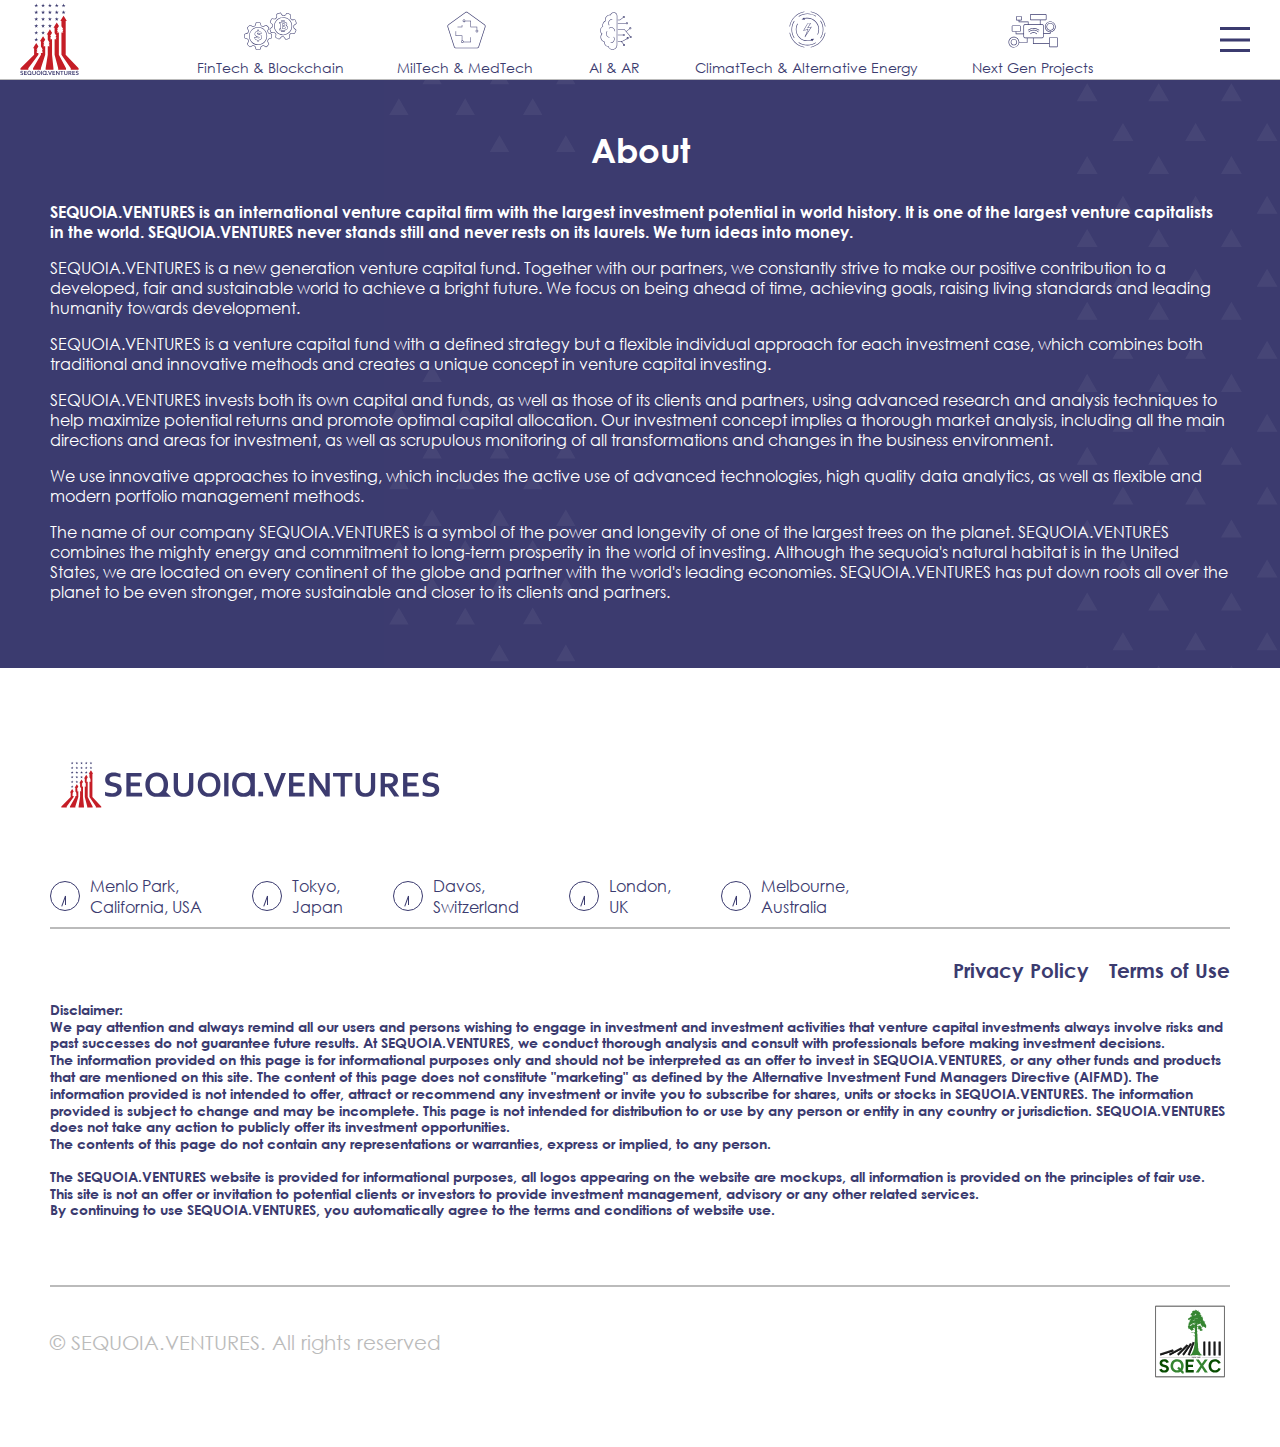
==== about.html @ 162b8d9d "fixed anchor / mobile-logo/ and red lines" ====
<!DOCTYPE html>
<html lang="en">

<head>
    <meta charset="UTF-8">
    <meta name="viewport" content="width=device-width, initial-scale=1.0">
    <title>About | Sequoia.Ventures</title>
    <link rel="stylesheet" href="./style.css">
</head>

<body>
    <div class="wrapper">
        <div id='burgerMenu' class="burger-menu">
            <ul class="burger-menu__list">
                <li class="burger-menu__item"><a href="./about.html">About</a></li>
                <li class="burger-menu__item"><a href="./">Home</a></li>
                <li class="burger-menu__item"><a href="./principles.html">Principles</a></li>
                <li class="burger-menu__item"><a href="./portfolio.html">Portfolio</a></li>
                <li class="burger-menu__item"><a href="./contact.html">Contact</a></li>
            </ul>
        </div>
        <div id="scrollBar">
            <span></span>
        </div>
        <header class="header">
            <div class="container">
                <a href='./index.html' class="header-logo">
                    <img class="header-logo__pc" src="./img/logo/logo_sequoia.ventures_1.svg" alt="logo">
                    <img class="header-logo__mobile" src="./img/logo/logo_sequoia.ventures.svg" alt="logo">
                </a>
                <div class="header-nav">
                    <ul class="header-nav__list">
                        <li class="header-nav__item"><a href="./index.html#block1">
                                <div class="header-nav__item_img">
                                    <?xml version="1.0" encoding="utf-8"?>
                                    <svg version="1.1" id="Слой_1" xmlns="http://www.w3.org/2000/svg"
                                        xmlns:xlink="http://www.w3.org/1999/xlink" x="0px" y="0px" viewBox="0 0 128 128"
                                        style="enable-background:new 0 0 128 128;" xml:space="preserve">
                                        <g>
                                            <g>
                                                <path class="st0" d="M35.4,55.87c-0.01,0-0.01,0-0.02,0c-5.73,0-11.08,2.17-15.06,6.11c-3.99,3.95-6.19,9.25-6.2,14.94
                                                c0,5.6,2.18,10.87,6.16,14.84c3.97,3.97,9.25,6.16,14.85,6.16l0,0c11.61,0,21.05-9.42,21.05-21
                                                C56.18,65.32,46.86,55.88,35.4,55.87z M35.12,96.64c-5.26,0-10.22-2.05-13.95-5.78c-3.73-3.73-5.78-8.68-5.78-13.94
                                                c0-5.34,2.07-10.32,5.82-14.03c3.75-3.7,8.78-5.74,14.17-5.74c0.01,0,0.01,0,0.02,0c10.76,0.01,19.51,8.88,19.5,19.77
                                                C54.9,87.79,46.02,96.64,35.12,96.64z" />
                                                <path class="st0"
                                                    d="M65.71,71.38c-0.91-0.28-1.82-0.57-2.73-0.85c-1.02-0.33-2.05-0.65-3.08-0.96c-0.28-0.08-0.41-0.19-0.56-0.61
                                                c-0.53-1.44-1.01-2.6-1.51-3.63c-0.14-0.3-0.14-0.45,0.01-0.74c0.93-1.75,1.83-3.51,2.77-5.33c0.1-0.2,0.19-0.41,0.29-0.64
                                                l0.28-0.65l-0.19-0.29c-0.06-0.09-0.12-0.19-0.17-0.28c-0.14-0.25-0.31-0.52-0.54-0.76c-0.78-0.79-1.57-1.58-2.36-2.37
                                                c-0.82-0.81-1.63-1.63-2.44-2.45c-0.79-0.8-1.66-0.93-2.66-0.39s-2.02,1.06-3.03,1.58c-0.79,0.4-1.58,0.81-2.37,1.22
                                                c-0.26,0.14-0.41,0.14-0.69,0.01c-1.2-0.55-2.44-1.06-3.69-1.53c-0.34-0.13-0.46-0.25-0.55-0.53c-0.35-1.16-0.72-2.31-1.08-3.46
                                                l-0.65-2.04c-0.49-1.56-0.91-1.87-2.49-1.88c-2.14-0.01-4.27-0.01-6.4,0c-1.4,0-1.85,0.34-2.28,1.72l-0.54,1.71
                                                c-0.41,1.29-0.82,2.58-1.22,3.88c-0.1,0.34-0.24,0.49-0.57,0.61c-1.18,0.43-2.38,0.93-3.69,1.53c-0.32,0.15-0.46,0.13-0.69,0.01
                                                c-0.86-0.46-1.72-0.91-2.58-1.36c-0.96-0.5-1.92-1-2.87-1.51c-1.15-0.62-1.98-0.17-2.47,0.31c-1.54,1.53-3.07,3.06-4.6,4.59
                                                L9.92,56.7c-0.69,0.69-0.8,1.52-0.34,2.39c1.18,2.22,2.06,3.92,2.84,5.53c0.07,0.14,0.08,0.47-0.01,0.73
                                                c-0.43,1.18-0.94,2.42-1.52,3.67c-0.1,0.22-0.32,0.43-0.45,0.48c-1.51,0.52-3.04,0.99-4.57,1.47l-1.13,0.35
                                                c-1.35,0.42-1.72,0.91-1.73,2.28c0,0.82,0,1.63,0,2.45c0,1.39,0.01,2.79-0.02,4.18c-0.02,1.16,0.52,1.89,1.64,2.22
                                                c0.94,0.28,1.88,0.58,2.82,0.88c0.92,0.29,1.83,0.59,2.76,0.86c0.43,0.13,0.61,0.3,0.75,0.72c0.45,1.3,1,2.53,1.48,3.55
                                                c0.13,0.29,0.13,0.44,0,0.69c-0.41,0.76-0.8,1.53-1.2,2.3c-0.53,1.03-1.06,2.07-1.62,3.09C9.08,95.56,9.2,96.43,10,97.22
                                                c1.61,1.58,3.21,3.18,4.79,4.8c0.8,0.83,1.7,0.95,2.73,0.39c1.55-0.85,3.29-1.74,5.45-2.81c0.1-0.05,0.35-0.06,0.5-0.01
                                                c1.3,0.5,2.59,1.04,3.82,1.6c0.2,0.09,0.39,0.29,0.43,0.4c0.65,1.92,1.28,3.88,1.86,5.85c0.32,1.09,1.01,1.58,2.16,1.6
                                                c2.29-0.03,4.58-0.03,6.86,0c0.01,0,0.03,0,0.04,0c1.07,0,1.74-0.51,2.06-1.56c0.69-2.3,1.28-4.16,1.86-5.85
                                                c0.04-0.13,0.26-0.36,0.47-0.46c0.6-0.28,1.21-0.53,1.82-0.78c0.63-0.26,1.26-0.51,1.88-0.8c0.28-0.13,0.41-0.12,0.68,0.02
                                                c1.41,0.75,2.83,1.48,4.25,2.21l0.95,0.49c1.41,0.73,1.96,0.64,3.08-0.48c0.67-0.67,1.33-1.34,1.99-2.01
                                                c0.85-0.87,1.7-1.73,2.57-2.59c0.81-0.79,0.94-1.66,0.41-2.65c-0.97-1.79-1.91-3.62-2.81-5.46c-0.06-0.11-0.06-0.42,0.03-0.65
                                                c0.22-0.6,0.47-1.2,0.72-1.79c0.26-0.62,0.52-1.24,0.75-1.87c0.13-0.35,0.26-0.48,0.59-0.58c0.89-0.27,1.78-0.55,2.66-0.83
                                                c1.02-0.33,2.04-0.65,3.07-0.95c1.07-0.32,1.59-1,1.58-2.09c-0.02-2.31-0.02-4.63,0-6.94C67.26,72.38,66.74,71.69,65.71,71.38z
                                                M65.32,81.22c-1.03,0.31-2.06,0.63-3.09,0.96c-0.88,0.28-1.76,0.56-2.64,0.83c-0.72,0.22-1.15,0.64-1.42,1.37
                                                c-0.22,0.61-0.48,1.21-0.73,1.81c-0.26,0.61-0.51,1.22-0.74,1.84c-0.17,0.45-0.23,1.14,0.02,1.65c0.9,1.85,1.85,3.7,2.83,5.51
                                                c0.27,0.49,0.23,0.73-0.18,1.13c-0.87,0.86-1.73,1.73-2.59,2.6c-0.66,0.67-1.32,1.34-1.98,2c-0.71,0.71-0.71,0.71-1.6,0.25
                                                l-0.95-0.49c-1.41-0.73-2.83-1.45-4.23-2.2c-0.62-0.33-1.17-0.34-1.81-0.05c-0.6,0.28-1.21,0.53-1.82,0.78
                                                c-0.63,0.26-1.26,0.51-1.88,0.8c-0.43,0.2-0.95,0.65-1.14,1.2c-0.59,1.71-1.18,3.58-1.88,5.9c-0.15,0.51-0.31,0.66-0.87,0.65
                                                c-1.15-0.01-2.3-0.02-3.45-0.02s-2.3,0.01-3.44,0.02c-0.01,0-0.02,0-0.03,0c-0.53,0-0.74-0.16-0.89-0.69
                                                c-0.59-1.98-1.22-3.96-1.88-5.9c-0.18-0.52-0.68-0.95-1.1-1.14c-1.26-0.58-2.56-1.13-3.89-1.64c-0.47-0.18-1.09-0.15-1.52,0.06
                                                c-2.18,1.08-3.93,1.98-5.5,2.84c-0.53,0.29-0.8,0.25-1.2-0.16c-1.58-1.63-3.19-3.23-4.81-4.82c-0.39-0.38-0.42-0.64-0.15-1.15
                                                c0.56-1.03,1.1-2.07,1.63-3.11c0.39-0.76,0.79-1.53,1.19-2.29c0.32-0.61,0.33-1.17,0.03-1.82c-0.46-1-1-2.19-1.43-3.44
                                                c-0.28-0.8-0.77-1.27-1.59-1.52c-0.92-0.27-1.83-0.57-2.74-0.86c-0.95-0.3-1.89-0.6-2.84-0.89c-0.57-0.17-0.74-0.4-0.73-0.98
                                                c0.02-1.4,0.02-2.8,0.02-4.2c0-0.81,0-1.63,0-2.44c0-0.81,0-0.81,0.83-1.07l1.13-0.35c1.54-0.48,3.08-0.96,4.61-1.48
                                                c0.54-0.19,0.99-0.71,1.19-1.15c0.59-1.28,1.11-2.55,1.55-3.77c0.17-0.47,0.23-1.18-0.03-1.72c-0.79-1.62-1.67-3.34-2.86-5.58
                                                c-0.21-0.39-0.18-0.6,0.11-0.89l0.44-0.44c1.53-1.53,3.06-3.06,4.59-4.59c0.26-0.26,0.49-0.35,0.97-0.09
                                                C17.79,53,18.75,53.5,19.72,54c0.86,0.45,1.72,0.89,2.57,1.35c0.6,0.32,1.16,0.33,1.82,0.03c1.28-0.58,2.45-1.07,3.6-1.49
                                                c0.71-0.26,1.13-0.7,1.35-1.43c0.39-1.29,0.8-2.58,1.21-3.86l0.54-1.71c0.26-0.82,0.26-0.82,1.07-0.83c2.13-0.01,4.27-0.01,6.4,0
                                                c0.97,0,0.97,0,1.28,0.98l0.65,2.05c0.36,1.15,0.73,2.3,1.08,3.45c0.2,0.67,0.61,1.09,1.32,1.36c1.22,0.45,2.43,0.96,3.6,1.49
                                                c0.65,0.3,1.21,0.28,1.82-0.04c0.78-0.41,1.57-0.81,2.35-1.22c1.02-0.52,2.04-1.05,3.05-1.59c0.5-0.27,0.76-0.24,1.15,0.16
                                                c0.81,0.83,1.63,1.64,2.45,2.46c0.78,0.78,1.57,1.57,2.35,2.36c0.13,0.13,0.24,0.32,0.35,0.52c0.01,0.01,0.02,0.03,0.02,0.04
                                                l-0.02,0.04c-0.08,0.2-0.16,0.38-0.28,0.61c-0.9,1.75-1.81,3.51-2.73,5.25c-0.34,0.65-0.35,1.23-0.03,1.89
                                                c0.48,0.99,0.94,2.11,1.46,3.51c0.2,0.54,0.52,1.13,1.39,1.39c1.02,0.31,2.04,0.63,3.06,0.95c0.91,0.29,1.83,0.58,2.75,0.86
                                                c0.5,0.15,0.64,0.33,0.64,0.8c-0.02,2.32-0.02,4.64,0.01,6.97C65.99,80.88,65.84,81.07,65.32,81.22z" />
                                                <path class="st0"
                                                    d="M40.52,73.63c-1-0.41-2.65-0.88-4.92-1.4c-1.29-0.3-1.53-0.51-1.55-0.53c-0.12-0.12-0.18-0.26-0.18-0.44
                                                c0-0.25,0-0.78,1.41-0.78c1.31,0,2.14,0.56,2.56,1.71l0.17,0.47l5.73-1.86l0.12-0.04l-0.18-0.5c-1.05-2.97-3.25-4.74-6.54-5.25
                                                v-2.77h-4.02v2.85c-1.97,0.38-3.48,1.21-4.49,2.46c-1.08,1.33-1.62,2.88-1.62,4.6c0,1.57,0.5,2.98,1.49,4.19
                                                c1,1.23,3.23,2.19,6.8,2.95c0.99,0.21,1.43,0.42,1.62,0.56c0.21,0.15,0.3,0.34,0.3,0.62c0,0.18,0,0.74-1.69,0.74
                                                c-1.64,0-2.63-0.69-3.03-2.11l-0.13-0.46l-6.46,1.25l0.14,0.54c0.98,3.7,3.36,5.88,7.06,6.48v2.87h4.02v-2.86
                                                c2.1-0.32,3.8-1.11,5.05-2.34c1.36-1.34,2.04-3.02,2.04-5c0-1.41-0.36-2.66-1.06-3.71C42.48,74.83,41.58,74.08,40.52,73.63z
                                                M36.11,86.01v2.74h-1.95v-2.74l-0.45-0.06c-3.37-0.42-5.5-2.13-6.49-5.25l4.44-0.86c0.62,1.6,1.92,2.42,3.88,2.42
                                                c2.25,0,2.73-0.97,2.73-1.78c0-0.61-0.25-1.11-0.73-1.46c-0.4-0.29-1.06-0.53-2.02-0.73c-3.29-0.7-5.38-1.57-6.22-2.59
                                                c-0.84-1.02-1.26-2.21-1.26-3.54c0-1.48,0.47-2.81,1.39-3.95s2.36-1.87,4.28-2.17l0.44-0.07v-2.69h1.95v2.65l0.46,0.05
                                                c2.97,0.34,4.92,1.7,5.95,4.13l-3.9,1.27c-0.63-1.28-1.75-1.93-3.34-1.93c-2.13,0-2.45,1.13-2.45,1.81c0,0.45,0.16,0.84,0.48,1.17
                                                c0.21,0.22,0.62,0.48,2.06,0.82c2.21,0.5,3.81,0.96,4.76,1.35c0.88,0.36,1.62,0.99,2.2,1.86c0.59,0.87,0.88,1.93,0.88,3.13
                                                c0,1.71-0.57,3.11-1.74,4.26c-1.17,1.16-2.82,1.87-4.9,2.11L36.11,86.01z" />
                                                <path class="st0" d="M118.84,53.12c0-0.33,0.06-0.47,0.32-0.67c1.58-1.19,3.15-2.4,4.78-3.65c0.18-0.14,0.35-0.29,0.53-0.46
                                                l0.53-0.47l-0.05-0.34c-0.02-0.11-0.03-0.22-0.04-0.33c-0.03-0.28-0.06-0.6-0.17-0.92c-0.37-1.05-0.75-2.1-1.13-3.14
                                                c-0.39-1.08-0.79-2.17-1.17-3.25c-0.37-1.06-1.11-1.54-2.24-1.48c-1.14,0.06-2.27,0.1-3.41,0.14c-0.89,0.03-1.78,0.06-2.66,0.1
                                                c-0.29,0.01-0.43-0.05-0.63-0.29c-0.85-1.01-1.76-2-2.69-2.95c-0.25-0.26-0.31-0.42-0.27-0.72c0.17-1.2,0.33-2.4,0.49-3.6
                                                l0.28-2.12c0.22-1.62-0.03-2.08-1.46-2.76c-1.93-0.91-3.86-1.82-5.8-2.72c-1.27-0.59-1.82-0.48-2.8,0.58l-1.21,1.31
                                                c-0.92,0.99-1.84,1.99-2.75,2.99c-0.24,0.27-0.42,0.34-0.78,0.31c-1.25-0.11-2.55-0.17-3.99-0.19c-0.35,0-0.47-0.08-0.63-0.28
                                                c-0.58-0.78-1.17-1.55-1.76-2.33c-0.66-0.86-1.31-1.72-1.95-2.59c-0.78-1.06-1.72-1-2.37-0.77c-2.04,0.73-4.08,1.47-6.11,2.2
                                                l-0.58,0.21c-0.91,0.33-1.37,1.03-1.32,2.02c0.13,2.51,0.2,4.43,0.22,6.21c0,0.16-0.13,0.46-0.32,0.65
                                                c-0.89,0.89-1.88,1.79-2.93,2.68c-0.18,0.16-0.47,0.26-0.61,0.24c-1.59-0.17-3.18-0.39-4.76-0.61l-1.18-0.16
                                                c-1.4-0.19-1.95,0.1-2.53,1.33c-0.35,0.74-0.69,1.48-1.04,2.22c-0.59,1.26-1.18,2.53-1.79,3.78c-0.51,1.04-0.33,1.93,0.54,2.71
                                                c0.73,0.66,1.46,1.33,2.18,2c0.71,0.66,1.41,1.31,2.13,1.95c0.34,0.3,0.42,0.53,0.38,0.97c-0.14,1.37-0.17,2.71-0.17,3.85
                                                c0,0.32-0.06,0.45-0.29,0.62c-0.69,0.52-1.38,1.05-2.06,1.57c-0.92,0.71-1.84,1.42-2.78,2.11c-0.93,0.68-1.19,1.52-0.8,2.57
                                                c0.79,2.12,1.56,4.25,2.3,6.38c0.38,1.09,1.13,1.58,2.3,1.51c1.77-0.11,3.71-0.18,6.13-0.23c0.11,0,0.35,0.09,0.46,0.2
                                                c0.97,1,1.9,2.04,2.77,3.07c0.14,0.17,0.23,0.43,0.22,0.54c-0.22,2.01-0.49,4.06-0.8,6.08c-0.17,1.12,0.24,1.86,1.28,2.37
                                                c2.08,0.95,4.15,1.92,6.21,2.92c0.01,0.01,0.03,0.01,0.04,0.02c0.97,0.45,1.8,0.28,2.52-0.54c1.6-1.79,2.93-3.22,4.17-4.5
                                                c0.1-0.1,0.39-0.22,0.62-0.21c0.66,0,1.32,0.04,1.98,0.07c0.68,0.03,1.36,0.07,2.04,0.07c0.31,0,0.42,0.06,0.6,0.3
                                                c0.96,1.28,1.93,2.55,2.91,3.81l0.65,0.84c0.97,1.25,1.5,1.41,3,0.87c0.89-0.32,1.77-0.65,2.66-0.97
                                                c1.14-0.42,2.28-0.85,3.42-1.25c1.07-0.38,1.56-1.1,1.49-2.23c-0.12-2.03-0.2-4.09-0.22-6.13c0-0.13,0.13-0.41,0.3-0.57
                                                c0.46-0.45,0.94-0.88,1.42-1.32c0.5-0.45,1-0.9,1.48-1.37c0.27-0.26,0.44-0.33,0.78-0.28c0.92,0.14,1.84,0.26,2.76,0.38
                                                c1.06,0.14,2.12,0.28,3.18,0.44c1.11,0.17,1.86-0.23,2.32-1.22c0.96-2.1,1.95-4.2,2.94-6.29c0.45-0.93,0.27-1.77-0.53-2.49
                                                c-0.71-0.64-1.41-1.28-2.11-1.93c-0.79-0.73-1.58-1.46-2.38-2.18c-0.22-0.2-0.29-0.34-0.25-0.79
                                                C118.8,55.51,118.85,54.26,118.84,53.12z M118.07,58.78c0.8,0.71,1.58,1.44,2.36,2.16c0.7,0.65,1.41,1.3,2.12,1.95
                                                c0.39,0.35,0.44,0.57,0.23,1c-1,2.09-1.99,4.2-2.95,6.31c-0.21,0.46-0.43,0.57-0.97,0.49c-1.07-0.16-2.14-0.3-3.21-0.44
                                                c-0.92-0.12-1.83-0.24-2.74-0.37c-0.74-0.11-1.32,0.09-1.87,0.63c-0.46,0.46-0.95,0.9-1.43,1.33c-0.49,0.44-0.98,0.89-1.46,1.35
                                                c-0.34,0.34-0.69,0.93-0.68,1.5c0.03,2.06,0.11,4.14,0.23,6.19c0.03,0.56-0.11,0.76-0.64,0.95c-1.15,0.41-2.3,0.83-3.45,1.26
                                                c-0.88,0.33-1.76,0.65-2.64,0.97c-0.94,0.34-0.95,0.34-1.56-0.45l-0.65-0.84c-0.97-1.26-1.94-2.52-2.9-3.79
                                                c-0.42-0.56-0.92-0.81-1.62-0.81c-0.66,0-1.32-0.04-1.98-0.07c-0.68-0.03-1.36-0.07-2.04-0.07c-0.48,0-1.14,0.18-1.54,0.6
                                                c-1.26,1.3-2.59,2.74-4.2,4.54c-0.36,0.4-0.56,0.47-1.06,0.22c-1.03-0.5-2.07-1-3.11-1.48c-1.04-0.49-2.08-0.97-3.13-1.45
                                                c-0.01,0-0.02-0.01-0.03-0.01c-0.48-0.23-0.6-0.46-0.52-1c0.31-2.04,0.58-4.1,0.8-6.14c0.06-0.54-0.22-1.15-0.51-1.5
                                                c-0.89-1.05-1.84-2.11-2.83-3.13c-0.35-0.36-0.92-0.6-1.4-0.59c-2.44,0.05-4.4,0.12-6.19,0.23c-0.6,0.04-0.83-0.11-1.02-0.66
                                                c-0.74-2.15-1.52-4.28-2.31-6.41c-0.19-0.51-0.11-0.76,0.36-1.1c0.94-0.69,1.87-1.41,2.8-2.12c0.68-0.52,1.36-1.05,2.05-1.56
                                                c0.55-0.41,0.8-0.92,0.8-1.64c0.01-1.1,0.03-2.4,0.17-3.72c0.09-0.85-0.16-1.48-0.8-2.05c-0.71-0.64-1.41-1.29-2.11-1.94
                                                c-0.73-0.68-1.46-1.35-2.2-2.01c-0.44-0.4-0.5-0.68-0.24-1.2c0.61-1.26,1.21-2.53,1.8-3.8c0.34-0.74,0.69-1.48,1.04-2.21
                                                s0.35-0.73,1.21-0.62l1.17,0.16c1.6,0.22,3.2,0.44,4.8,0.62c0.57,0.06,1.2-0.22,1.57-0.53c1.08-0.91,2.09-1.84,3.01-2.75
                                                c0.35-0.35,0.71-0.97,0.7-1.57c-0.02-1.8-0.09-3.74-0.22-6.26c-0.02-0.44,0.09-0.62,0.48-0.76l0.58-0.21
                                                c2.04-0.74,4.07-1.47,6.11-2.2c0.35-0.12,0.59-0.11,0.92,0.33c0.65,0.87,1.31,1.74,1.97,2.6c0.59,0.77,1.17,1.54,1.75,2.31
                                                c0.41,0.54,0.91,0.79,1.64,0.8c1.4,0.01,2.68,0.07,3.89,0.18c0.76,0.07,1.32-0.16,1.83-0.72c0.9-1,1.82-1.99,2.74-2.98l1.22-1.32
                                                c0.59-0.64,0.59-0.64,1.32-0.29c1.93,0.9,3.86,1.81,5.79,2.72c0.88,0.42,0.88,0.42,0.74,1.43l-0.28,2.13
                                                c-0.16,1.19-0.32,2.39-0.49,3.58c-0.1,0.7,0.09,1.25,0.62,1.79c0.91,0.93,1.79,1.9,2.63,2.88c0.46,0.54,0.97,0.77,1.66,0.74
                                                c0.88-0.04,1.76-0.07,2.64-0.1c1.15-0.04,2.29-0.08,3.44-0.14c0.57-0.03,0.79,0.11,0.97,0.63c0.38,1.09,0.78,2.18,1.17,3.27
                                                c0.38,1.04,0.76,2.09,1.13,3.13c0.06,0.17,0.08,0.39,0.1,0.62c0,0.02,0,0.03,0,0.05l-0.03,0.03c-0.16,0.14-0.3,0.27-0.51,0.44
                                                c-1.56,1.2-3.13,2.41-4.7,3.6c-0.59,0.44-0.84,0.96-0.83,1.7c0.01,1.1-0.04,2.31-0.17,3.8C117.35,57.51,117.39,58.17,118.07,58.78
                                                z" />
                                                <path class="st0" d="M102.55,35.02c-0.01,0-0.01-0.01-0.02-0.01c-5.19-2.43-10.95-2.74-16.23-0.87
                                                c-5.29,1.88-9.54,5.75-11.95,10.89c-2.38,5.07-2.64,10.77-0.73,16.05c1.91,5.28,5.75,9.5,10.83,11.88l0,0
                                                c10.51,4.93,23.06,0.41,27.98-10.07C117.35,52.41,112.92,39.9,102.55,35.02z M111.27,62.36c-4.62,9.85-16.42,14.09-26.29,9.46
                                                c-4.77-2.24-8.38-6.2-10.17-11.16s-1.55-10.32,0.69-15.08c2.27-4.83,6.26-8.47,11.23-10.23c4.97-1.76,10.39-1.47,15.27,0.82
                                                c0.01,0,0.01,0.01,0.02,0.01C111.75,40.75,115.9,52.5,111.27,62.36z" />
                                                <path class="st0" d="M96.9,60.33c0.2-0.06,0.39-0.13,0.58-0.2c1.37-0.54,2.03-1.53,1.93-2.87c-0.08-0.97-0.59-1.72-1.53-2.22
                                                c-0.49-0.26-1.04-0.44-1.74-0.56c-1.2-0.21-2.41-0.19-3.6-0.17h-0.28c-0.33,0.01-0.67,0.2-0.67,0.72v2.3c0,0.86,0,1.72-0.01,2.59
                                                c0,0.1,0,0.39,0.22,0.6c0.15,0.14,0.35,0.2,0.58,0.18c0.06,0,0.12,0,0.17,0l0.21,0.01c0.18,0,0.35,0,0.53,0
                                                c1.04,0,2.16-0.03,3.29-0.29L96.9,60.33z M98.38,57.34c0.07,0.88-0.34,1.46-1.27,1.83c-0.17,0.07-0.34,0.12-0.54,0.18l-0.23,0.08
                                                c-1.13,0.25-2.27,0.27-3.55,0.25h-0.14c-0.01,0-0.02,0-0.03,0c0.01-0.78,0.01-1.55,0.01-2.33v-1.99c1.1-0.02,2.24-0.04,3.33,0.15
                                                c0.59,0.1,1.05,0.25,1.43,0.45C98.01,56.28,98.33,56.74,98.38,57.34z" />
                                                <path class="st0" d="M102.1,53.18c-0.24-0.13-0.49-0.24-0.72-0.33c0.35-0.28,0.62-0.59,0.83-0.95c0.81-1.38,0.89-2.9,0.23-4.52
                                                c-0.41-1.02-1.22-1.78-2.48-2.32c-0.85-0.36-1.78-0.59-3.02-0.73c0-0.54,0.01-1.08,0.01-1.62c0-0.55,0-1.1,0.01-1.66
                                                c0-0.09,0-0.36-0.21-0.56c-0.21-0.21-0.46-0.21-0.57-0.2c-0.7,0.01-1.31,0.01-1.89,0c-0.17,0-0.4,0.02-0.59,0.2
                                                c-0.22,0.21-0.21,0.5-0.21,0.59c0.01,0.84,0,1.68,0,2.52v0.57H93.3c-0.23,0-0.47,0-0.72,0.01c0-0.46,0.01-0.92,0.01-1.38v-0.25
                                                c0-0.5,0-1,0.01-1.5c0-0.09,0-0.36-0.21-0.57c-0.2-0.2-0.46-0.2-0.57-0.2c-0.62,0.01-1.26,0.01-1.91,0
                                                c-0.15,0.01-0.38,0.02-0.56,0.2c-0.22,0.21-0.22,0.5-0.21,0.59c0,0.79,0,1.59,0,2.38v0.81l-4.09-0.01c-0.57,0-0.8,0.23-0.8,0.79
                                                v0.7c0,0.45,0,0.91-0.01,1.36c-0.01,0.24,0.06,0.43,0.2,0.56c0.18,0.18,0.43,0.2,0.53,0.2h0.04h0.27c0.45,0,0.95-0.01,1.43,0.02
                                                c0.46,0.03,0.69,0.28,0.69,0.77l-0.02,10.47c0,0.4-0.08,0.49-0.48,0.5c-0.5,0.02-1,0-1.42-0.01c-0.46,0.02-0.76,0.26-0.82,0.68
                                                c-0.09,0.57-0.19,1.14-0.28,1.71l-0.12,0.68c-0.01,0.05-0.01,0.11-0.02,0.17l-0.06,0.63l0.64,0.03c0.07,0,0.12,0.01,0.18,0.01
                                                l1.06,0.01c1,0.01,2.01,0.01,3.04,0.02c0,0.41,0,0.81-0.01,1.22v0.34c0,0.57,0,1.15-0.01,1.72c0,0.15,0.02,0.38,0.21,0.56
                                                c0.21,0.2,0.48,0.2,0.56,0.2c0.33,0,0.66-0.01,0.99,0h0.9c0.56,0,0.79-0.23,0.8-0.8v-1.31c0-0.61,0-1.23,0-1.87
                                                c0.25,0.01,0.5,0.01,0.75,0.01h0.16v0.86c0,0.78,0,1.57-0.01,2.35c0,0.24,0.07,0.43,0.21,0.57c0.18,0.18,0.39,0.2,0.57,0.2
                                                c0.43-0.01,0.86,0,1.28,0h0.59c0.57,0,0.8-0.24,0.8-0.81l0.01-3.24c1.21-0.09,2.5-0.25,3.78-0.74c1.65-0.63,2.74-1.74,3.22-3.3
                                                c0.35-1.14,0.43-2.29,0.23-3.43C103.91,54.78,103.22,53.8,102.1,53.18z M93.7,62.61h-0.44c-0.32,0-0.63,0-0.98-0.02
                                                c-0.11,0-0.36,0-0.56,0.19c-0.14,0.14-0.21,0.33-0.21,0.58c0.01,0.87,0,1.75,0,2.62v0.59h-0.58c-0.26,0-0.53,0-0.8,0
                                                c0-0.48,0-0.96,0-1.44v-0.45c0-0.45,0-0.91,0.01-1.36c0-0.09,0-0.37-0.2-0.58c-0.21-0.21-0.48-0.21-0.58-0.21
                                                c-1.16,0-2.35-0.01-3.52-0.02h-0.5L85.43,62c0.07-0.44,0.15-0.88,0.22-1.33c0.49,0.01,0.9,0.01,1.28,0
                                                c0.94-0.03,1.48-0.58,1.48-1.53l0.02-10.47c0-1.04-0.63-1.74-1.65-1.81c-0.49-0.03-0.97-0.03-1.5-0.03c0-0.36,0-0.71,0-1.07V45.3
                                                l4.11,0.01h0.04c0.17,0,0.39-0.01,0.57-0.2c0.18-0.18,0.18-0.4,0.18-0.6v-0.78c0-0.79,0.01-1.58,0-2.4c0.42,0.01,0.86,0.01,1.38,0
                                                c0,0.41,0,0.82,0,1.23v0.24c0,0.55,0,1.1-0.01,1.65c0,0.09,0,0.38,0.21,0.59c0.2,0.19,0.45,0.19,0.57,0.19h0.03
                                                c0.32-0.01,0.63-0.01,0.95-0.02h0.44c0.55-0.01,0.78-0.24,0.78-0.8v-1.32c0-0.58,0-1.16,0-1.76c0.41,0.01,0.85,0.01,1.39,0
                                                c0,0.46,0,0.92,0,1.38v0.26c0,0.52,0,1.04-0.01,1.56c0,0.48,0.25,0.77,0.73,0.82c1.22,0.12,2.12,0.32,2.91,0.67
                                                c1.01,0.43,1.62,0.99,1.92,1.75c0.53,1.33,0.48,2.51-0.17,3.61c-0.23,0.4-0.59,0.73-1.13,1.04c-0.04,0.02-0.08,0.05-0.13,0.09
                                                l-0.92,0.63l1.09,0.38c0.04,0.01,0.08,0.03,0.11,0.04c0.14,0.06,0.28,0.11,0.42,0.16c0.3,0.12,0.59,0.23,0.85,0.37
                                                c0.83,0.46,1.34,1.2,1.52,2.19c0.17,0.97,0.11,1.96-0.2,2.94c-0.39,1.25-1.24,2.12-2.6,2.64c-1.21,0.46-2.49,0.6-3.68,0.69
                                                c-0.55,0.04-0.76,0.26-0.76,0.82l-0.01,3.21h-1.07h-0.31c0.01-0.78,0.01-1.56,0.01-2.34v-0.82C94.49,62.86,94.26,62.62,93.7,62.61
                                                z" />
                                                <path class="st0" d="M92.26,52.92c0.32,0.01,0.63,0.01,0.94,0.01c1.05,0,1.81-0.06,2.55-0.22l0.31-0.11
                                                c0.2-0.07,0.42-0.14,0.63-0.23c1.06-0.48,1.62-1.3,1.62-2.38c0-1.14-0.56-1.98-1.63-2.45c-0.33-0.14-0.7-0.26-1.09-0.34
                                                c-1.03-0.22-2.05-0.2-3.04-0.17l-0.27,0.01c-0.41,0.01-0.68,0.29-0.67,0.71c0,0.24,0,0.48,0,0.72L91.6,52.2
                                                c0,0.09-0.01,0.34,0.18,0.53C91.86,52.81,92.01,52.92,92.26,52.92z M92.63,51.89l0.01-3.83c0.95-0.02,1.84-0.04,2.73,0.15
                                                c0.33,0.07,0.63,0.16,0.9,0.28c0.69,0.3,1.01,0.78,1.01,1.5c0,0.68-0.32,1.12-1.01,1.44c-0.17,0.08-0.35,0.14-0.53,0.2l-0.23,0.08
                                                C94.63,51.89,93.78,51.91,92.63,51.89z" />
                                            </g>
                                        </g>
                                    </svg>
                                </div>
                                <span class="header-nav__item_text">FinTech & Blockchain</span>
                            </a></li>
                        <li class="header-nav__item"><a href="./index.html#block2">
                                <div class="header-nav__item_img">
                                    <?xml version="1.0" encoding="utf-8"?>
                                    <svg version="1.1" id="Слой_1" xmlns="http://www.w3.org/2000/svg"
                                        xmlns:xlink="http://www.w3.org/1999/xlink" x="0px" y="0px" viewBox="0 0 128 128"
                                        style="enable-background:new 0 0 128 128;" xml:space="preserve">
                                        <rect x="-491.94" y="536.39" class="st0" width="595.28" height="222.88" />
                                        <g>
                                            <path class="st0"
                                                d="M45.28,56.62h11.26v-5.46h-1.15v4.31h-10.1l0.02,0.24c0.02,0.22,0.02,0.44-0.01,0.66L45.28,56.62z" />
                                            <path class="st0" d="M75.92,79.43l-0.27-0.05v10.76H59.56c0.01-0.09,0.03-0.17,0.03-0.26c0-1.68-1.37-3.05-3.04-3.05V75.74h-14.4
                                            V65.43l-0.37,0.04c-0.13,0.02-0.28,0.03-0.41,0.01c-0.04-0.01-0.08-0.01-0.12-0.01L41,65.45v11.44h14.4v10.17
                                            c-1.11,0.45-1.9,1.54-1.9,2.82c0,1.68,1.37,3.04,3.04,3.04c1.17,0,2.17-0.67,2.68-1.63H76.8V79.49l-0.22,0
                                            C76.35,79.49,76.13,79.47,75.92,79.43z M56.54,91.91c-1.13,0-2.04-0.92-2.04-2.04s0.92-2.05,2.04-2.05s2.04,0.92,2.04,2.05
                                            S57.67,91.91,56.54,91.91z" />
                                            <path class="st0"
                                                d="M108.72,50.23L69.19,21.52c-1.73-1.26-4.05-1.26-5.78,0L23.89,50.23c-1.73,1.26-2.45,3.47-1.79,5.5l15.1,46.46
                                            c0.66,2.03,2.54,3.4,4.68,3.4h48.85c2.14,0,4.02-1.37,4.68-3.4l15.1-46.46C111.16,53.7,110.45,51.49,108.72,50.23z M109.08,55.27
                                            l-15.1,46.46c-0.46,1.41-1.77,2.36-3.25,2.36H41.87c-1.49,0-2.79-0.95-3.25-2.36l-15.1-46.46c-0.46-1.41,0.04-2.95,1.24-3.82
                                            l39.52-28.72c1.2-0.87,2.82-0.87,4.02,0l39.52,28.72C109.04,52.32,109.54,53.85,109.08,55.27z" />
                                            <path class="st0" d="M91.2,62.44v-6.96H76.8v-14.4H63.48c-0.22-1.46-1.48-2.59-3-2.59c-1.68,0-3.04,1.37-3.04,3.04
                                            s1.37,3.05,3.04,3.05c1.44,0,2.64-1.01,2.96-2.35h12.21v14.4h14.4v5.82c-1.39,0.28-2.44,1.51-2.44,2.98c0,1.68,1.37,3.04,3.04,3.04
                                            s3.04-1.37,3.04-3.04C93.7,63.93,92.62,62.69,91.2,62.44z M60.48,43.58c-1.13,0-2.04-0.92-2.04-2.05c0-1.13,0.92-2.04,2.04-2.04
                                            s2.04,0.92,2.04,2.04C62.53,42.66,61.61,43.58,60.48,43.58z M90.66,67.47c-1.13,0-2.04-0.92-2.04-2.04s0.92-2.05,2.04-2.05
                                            s2.04,0.92,2.04,2.05S91.78,67.47,90.66,67.47z" />
                                        </g>
                                    </svg>
                                </div>
                                <span class="header-nav__item_text">MilTech & MedTech</span>
                            </a></li>
                        <li class="header-nav__item"><a href="./index.html#block3">
                                <div class="header-nav__item_img">
                                    <?xml version="1.0" encoding="utf-8"?>
                                    <svg version="1.1" id="Слой_1" xmlns="http://www.w3.org/2000/svg"
                                        xmlns:xlink="http://www.w3.org/1999/xlink" x="0px" y="0px" viewBox="0 0 128 128"
                                        style="enable-background:new 0 0 128 128;" xml:space="preserve">
                                        <g>
                                            <path class="st0" d="M62.32,21.4c-3.7,0-6.96,2.5-7.94,6.03c-0.18-0.01-0.36-0.01-0.53-0.01c-6.55,0-11.88,5.33-11.88,11.88
                                        c0,0.7,0.06,1.4,0.19,2.1c-3.83,2.05-6.29,6.12-6.29,10.49c0,0.89,0.1,1.77,0.3,2.64c-3.44,1.77-5.64,5.33-5.64,9.22
                                        c0,3.05,1.3,5.87,3.59,7.84c-1.78,2.21-2.75,4.95-2.75,7.8c0,5.52,3.61,10.34,8.84,11.91c-0.03,0.32-0.05,0.64-0.05,0.96
                                        c0,4.89,3.87,8.9,8.71,9.13c1.46,4.52,5.71,7.64,10.49,7.64c6.08,0,11.03-4.95,11.03-11.03l0.17-68.36
                                        C70.56,25.1,66.87,21.4,62.32,21.4z M69.16,98.01c0,5.4-4.39,9.8-9.8,9.8c-4.39,0-8.27-2.95-9.44-7.17l-0.13-0.46l-0.49,0.01
                                        c-4.36,0-7.91-3.55-7.91-7.91c0-0.43,0.04-0.87,0.11-1.31l0.09-0.56l-0.55-0.14c-4.97-1.26-8.45-5.73-8.45-10.87
                                        c0-2.76,1.01-5.41,2.85-7.47l0.44-0.5l-0.53-0.4c-2.3-1.74-3.61-4.39-3.61-7.27c0-3.58,2.11-6.85,5.38-8.32l0.48-0.22l-0.14-0.51
                                        c-0.25-0.92-0.38-1.87-0.38-2.82c0-4.06,2.36-7.83,6.02-9.59l0.44-0.21l-0.1-0.47c-0.17-0.76-0.25-1.53-0.25-2.3
                                        c0-5.87,4.78-10.65,10.65-10.65c0.3,0,0.61,0.01,0.95,0.04l0.55,0.05l0.11-0.54c0.67-3.23,3.56-5.57,6.86-5.57
                                        c3.86,0,7.01,3.14,7.01,7.01L69.16,98.01z" />
                                            <path class="st0" d="M71.72,46.55v1.23h18.73c0.27,0.99,1.18,1.73,2.26,1.73c1.29,0,2.35-1.05,2.35-2.35S94,44.81,92.7,44.81
                                        c-1.08,0-1.98,0.74-2.26,1.73H71.72z M92.7,46.05c0.62,0,1.12,0.5,1.12,1.12s-0.5,1.12-1.12,1.12s-1.12-0.5-1.12-1.12
                                        S92.09,46.05,92.7,46.05z" />
                                            <path class="st0" d="M84.35,34.49c0.39,0.28,0.86,0.45,1.37,0.45c1.29,0,2.35-1.05,2.35-2.35s-1.05-2.35-2.35-2.35
                                        s-2.35,1.05-2.35,2.35c0,0.33,0.07,0.65,0.2,0.94l-7.31,5.22H71.6v1.23h5.06L84.35,34.49z M85.72,31.47c0.62,0,1.12,0.5,1.12,1.12
                                        s-0.5,1.12-1.12,1.12c-0.62,0-1.12-0.5-1.12-1.12S85.1,31.47,85.72,31.47z" />
                                            <path class="st0" d="M101.58,76.57c-0.3,0-0.58,0.06-0.84,0.16l-8.87-10.27l7.71-5.82c0.35,0.21,0.77,0.35,1.21,0.35
                                        c1.29,0,2.35-1.05,2.35-2.35s-1.05-2.35-2.35-2.35s-2.35,1.05-2.35,2.35c0,0.4,0.11,0.77,0.29,1.1l-7.67,5.79l-3.7-4.29H71.72v1.23
                                        h15.07l12.95,15.01c-0.32,0.4-0.51,0.9-0.51,1.45c0,1.29,1.05,2.35,2.35,2.35c1.29,0,2.35-1.05,2.35-2.35
                                        S102.88,76.57,101.58,76.57z M100.79,57.52c0.62,0,1.12,0.5,1.12,1.12s-0.5,1.12-1.12,1.12c-0.62,0-1.12-0.5-1.12-1.12
                                        S100.17,57.52,100.79,57.52z M101.58,80.03c-0.62,0-1.12-0.5-1.12-1.12c0-0.62,0.5-1.12,1.12-1.12c0.62,0,1.12,0.5,1.12,1.12
                                        C102.7,79.53,102.2,80.03,101.58,80.03z" />
                                            <path class="st0" d="M85.42,76.85c1.29,0,2.35-1.05,2.35-2.35s-1.05-2.35-2.35-2.35c-1.08,0-1.98,0.74-2.26,1.73H71.72v1.23h11.44
                                        C83.44,76.11,84.34,76.85,85.42,76.85z M85.42,73.38c0.62,0,1.12,0.5,1.12,1.12c0,0.62-0.5,1.12-1.12,1.12
                                        c-0.62,0-1.12-0.5-1.12-1.12C84.3,73.88,84.8,73.38,85.42,73.38z" />
                                            <path class="st0" d="M94.75,79.39c-1.29,0-2.35,1.05-2.35,2.35c0,0.33,0.07,0.65,0.2,0.94l-10.4,5.9H71.72v1.23h7.28l5.46,6.48
                                        c-0.38,0.42-0.62,0.97-0.62,1.58c0,1.29,1.05,2.35,2.35,2.35s2.35-1.05,2.35-2.35s-1.05-2.35-2.35-2.35
                                        c-0.23,0-0.46,0.04-0.67,0.11l-4.9-5.82h1.92l10.86-6.16c0.38,0.28,0.85,0.44,1.36,0.44c1.29,0,2.35-1.05,2.35-2.35
                                        S96.04,79.39,94.75,79.39z M87.29,97.86c0,0.62-0.5,1.12-1.12,1.12c-0.62,0-1.12-0.5-1.12-1.12s0.5-1.12,1.12-1.12
                                        C86.79,96.74,87.29,97.24,87.29,97.86z M94.75,82.85c-0.62,0-1.12-0.5-1.12-1.12c0-0.62,0.5-1.12,1.12-1.12s1.12,0.5,1.12,1.12
                                        C95.86,82.35,95.36,82.85,94.75,82.85z" />
                                            <path class="st0"
                                                d="M52.21,51.43c-0.93-1.33-1.48-2.95-1.48-4.69c0-4.51,3.66-8.17,8.16-8.19c-0.08-0.4-0.14-0.81-0.18-1.23
                                        c-5.1,0.12-9.21,4.3-9.21,9.42c0,2,0.63,3.86,1.7,5.38C51.52,51.87,51.86,51.64,52.21,51.43z" />
                                            <path class="st0"
                                                d="M56.13,56.45c-2,0-3.86,0.63-5.38,1.7c0.25,0.32,0.48,0.66,0.69,1.01c1.33-0.93,2.95-1.48,4.69-1.48
                                        c4.51,0,8.17,3.66,8.19,8.16c0.4-0.08,0.81-0.14,1.23-0.18C65.44,60.56,61.26,56.45,56.13,56.45z" />
                                            <path class="st0"
                                                d="M61.63,79.26c2.56,3.7,1.66,8.8-2.03,11.38c-1.43,1-3.07,1.48-4.69,1.48c0.03,0.41,0.03,0.82,0.01,1.23
                                        c1.86,0,3.74-0.55,5.38-1.7c4.2-2.94,5.26-8.71,2.43-12.95C62.37,78.91,62,79.09,61.63,79.26z" />
                                            <path class="st0"
                                                d="M45.43,70.18c0.25-1.73,1.02-3.25,2.13-4.43c-0.32-0.26-0.62-0.54-0.9-0.83c-1.27,1.36-2.16,3.11-2.45,5.09
                                        c-0.73,5.07,2.75,9.79,7.77,10.64c0.1-0.41,0.22-0.8,0.35-1.19C47.89,78.78,44.79,74.63,45.43,70.18z" />
                                        </g>
                                    </svg>
                                </div>
                                <span class="header-nav__item_text">AI & AR</span>
                            </a></li>
                        <li class="header-nav__item"><a href="./index.html#block4">
                                <div class="header-nav__item_img">
                                    <?xml version="1.0" encoding="utf-8"?>
                                    <svg version="1.1" id="Слой_1" xmlns="http://www.w3.org/2000/svg"
                                        xmlns:xlink="http://www.w3.org/1999/xlink" x="0px" y="0px" viewBox="0 0 128 128"
                                        style="enable-background:new 0 0 128 128;" xml:space="preserve">
                                        <g>
                                            <path class="st0"
                                                d="M66.58,46.93L56.14,64.87l10.53-2.69l-6.98,17.01l0.88,0.46l15.76-24.47l-8.66,1.94l6.79-10.19H66.58z
                                        M74.17,56.69L62.69,74.52l5.67-13.8l-10.15,2.59l8.95-15.38h5.44l-7.14,10.71L74.17,56.69z" />
                                            <path class="st0"
                                                d="M90.28,74.04c1.92-3.72,3.02-7.93,3.02-12.4c0-14.93-12.15-27.08-27.08-27.08c-2.45,0-4.81,0.34-7.07,0.95
                                        l-0.71-2.05l-5.96,4.9l2.31,0.18l0.02,0.02c0.01,0,0.02-0.01,0.03-0.01l5.53,0.43l-0.77-2.21c2.12-0.57,4.34-0.88,6.63-0.88
                                        c14.2,0,25.76,11.55,25.76,25.76c0,4.1-0.97,7.97-2.68,11.42C89.62,73.38,89.95,73.71,90.28,74.04z" />
                                            <path class="st0" d="M43.03,47.66c-2.47,4.08-3.89,8.87-3.89,13.98c0,14.93,12.15,27.08,27.08,27.08c3.34,0,6.54-0.62,9.5-1.73
                                        l1.25,1.94l4.87-5.8l-8.18,0.65l1.32,2.07c-2.74,1-5.69,1.55-8.77,1.55c-14.2,0-25.76-11.55-25.76-25.76
                                        c0-4.74,1.29-9.19,3.54-13.01L43.03,47.66z" />
                                            <path class="st0"
                                                d="M85.53,91.8c-11.93,7.65-27.44,7.51-39.25-0.4l-0.96,0.96c12.35,8.41,28.69,8.55,41.17,0.41L85.53,91.8z" />
                                            <path class="st0"
                                                d="M35.09,41.36c-7.98,12.24-8,28.17-0.08,40.43l0.96-0.96c-7.43-11.71-7.4-26.83,0.09-38.52L35.09,41.36z" />
                                            <path class="st0"
                                                d="M46.4,31.8c11.75-7.81,27.13-7.94,39.01-0.4l0.96-0.96c-12.42-8.03-28.62-7.89-40.92,0.4L46.4,31.8z" />
                                            <path class="st0"
                                                d="M97.01,82.41c8.46-12.54,8.43-29.14-0.08-41.65l-0.96,0.96c8.02,11.97,8.06,27.75,0.09,39.75L97.01,82.41z" />
                                            <path class="st0"
                                                d="M59.09,20.98v-1.35c-17.84,3.02-31.94,17.15-34.9,35h1.34C28.47,37.52,41.98,23.97,59.09,20.98z" />
                                            <path class="st0"
                                                d="M25.66,69.4h-1.35c3.23,17.5,17.19,31.28,34.78,34.25v-1.35C42.23,99.36,28.86,86.16,25.66,69.4z" />
                                            <path class="st0"
                                                d="M106.9,54.64h1.34c-2.94-17.68-16.8-31.72-34.4-34.91v1.35C90.71,24.24,103.99,37.69,106.9,54.64z" />
                                            <path class="st0"
                                                d="M73.85,102.21v1.35c17.35-3.15,31.07-16.83,34.27-34.16h-1.35C103.6,85.99,90.46,99.09,73.85,102.21z" />
                                        </g>
                                    </svg>
                                </div>
                                <span class="header-nav__item_text">ClimatTech & Alternative Energy</span>
                            </a></li>
                        <li class="header-nav__item"><a href="./index.html#block5">
                                <div class="header-nav__item_img">
                                    <?xml version="1.0" encoding="utf-8"?>
                                    <svg version="1.1" id="Слой_1" xmlns="http://www.w3.org/2000/svg"
                                        xmlns:xlink="http://www.w3.org/1999/xlink" x="0px" y="0px" viewBox="0 0 128 128"
                                        style="enable-background:new 0 0 128 128;" xml:space="preserve">
                                        <g>
                                            <path class="st0"
                                                d="M120.3,79.59h-15.32c-1.26,0-2.28,1.02-2.28,2.28v12.09H66.58V81.81h20.04c2,0,3.62-1.62,3.62-3.62v-6.62
                                        h15.94v-3.65c6.58-0.39,11.82-5.85,11.82-12.53c0-6.93-5.64-12.57-12.57-12.57s-12.57,5.64-12.57,12.57
                                        c0,6.68,5.24,12.14,11.82,12.53v2.15H90.25V53.24c0-2-1.62-3.62-3.62-3.62h-3.97v-9.64h11.51c1.33,0,2.42-1.08,2.42-2.42v-9.54
                                        c0-1.33-1.08-2.42-2.42-2.42H60.73c-1.33,0-2.42,1.08-2.42,2.42v9.54c0,1.33,1.08,2.42,2.42,2.42h20.43v9.64H54.75v-6.4H33.27
                                        v-2.65h4.58c0.84,0,1.53-0.69,1.53-1.53v-6.95c0-0.84-0.69-1.53-1.53-1.53H27.19c-0.84,0-1.53,0.69-1.53,1.53v6.95
                                        c0,0.84,0.69,1.53,1.53,1.53h4.58v4.15h21.48v4.9h-6.79c-2,0-3.62,1.63-3.62,3.62v18.01H26.35v-4.1h8.13
                                        c1.09,0,1.98-0.89,1.98-1.98V54.23c0-1.09-0.89-1.98-1.98-1.98H17.71c-1.09,0-1.98,0.89-1.98,1.98v10.94
                                        c0,1.09,0.89,1.98,1.98,1.98h7.13v5.6h17.99v5.44c0,2,1.62,3.62,3.62,3.62h4.39v9.37H33.27c0-0.02,0-0.04,0-0.06
                                        c0-6.93-5.64-12.57-12.57-12.57S8.14,84.19,8.14,91.12s5.64,12.57,12.57,12.57c6.4,0,11.69-4.81,12.46-11h19.19V81.81h12.73v13.66
                                        h37.62v5.12c0,1.26,1.02,2.28,2.28,2.28h15.32c1.26,0,2.28-1.02,2.28-2.28V81.88C122.58,80.62,121.56,79.59,120.3,79.59z
                                        M94.37,55.39c0-6.1,4.96-11.07,11.07-11.07s11.07,4.96,11.07,11.07c0,6.1-4.96,11.07-11.07,11.07S94.37,61.49,94.37,55.39z
                                        M59.81,37.56v-9.54c0-0.5,0.41-0.92,0.92-0.92h33.43c0.5,0,0.92,0.41,0.92,0.92v9.54c0,0.5-0.41,0.92-0.92,0.92H60.73
                                        C60.22,38.48,59.81,38.07,59.81,37.56z M27.16,39.04l0.03-6.98l10.69,0.03v6.95c0,0.02-0.01,0.03-0.03,0.03L27.16,39.04z
                                        M17.24,65.17V54.23c0-0.26,0.21-0.48,0.48-0.48h16.77c0.26,0,0.48,0.21,0.48,0.48v10.94c0,0.26-0.21,0.48-0.48,0.48H17.71
                                        C17.45,65.65,17.24,65.43,17.24,65.17z M20.7,102.19c-6.1,0-11.07-4.96-11.07-11.07S14.6,80.05,20.7,80.05s11.07,4.96,11.07,11.07
                                        S26.8,102.19,20.7,102.19z M44.34,78.19V53.24c0-1.17,0.95-2.12,2.12-2.12h40.17c1.17,0,2.12,0.95,2.12,2.12v24.95
                                        c0,1.17-0.95,2.12-2.12,2.12H46.46C45.29,80.31,44.34,79.36,44.34,78.19z M121.08,100.59c0,0.43-0.35,0.78-0.78,0.78h-15.32
                                        c-0.43,0-0.78-0.35-0.78-0.78V81.88c0-0.43,0.35-0.78,0.78-0.78h15.32c0.43,0,0.78,0.35,0.78,0.78V100.59z" />
                                            <path class="st0"
                                                d="M20.7,83.68c-4.1,0-7.44,3.34-7.44,7.44s3.34,7.44,7.44,7.44s7.44-3.34,7.44-7.44S24.8,83.68,20.7,83.68z
                                        M20.7,97.06c-3.27,0-5.94-2.66-5.94-5.94s2.66-5.94,5.94-5.94c3.27,0,5.94,2.66,5.94,5.94S23.98,97.06,20.7,97.06z" />
                                            <path class="st0" d="M114.54,55.39c0-5.02-4.08-9.11-9.11-9.11s-9.11,4.08-9.11,9.11s4.08,9.11,9.11,9.11
                                        S114.54,60.41,114.54,55.39z M97.83,55.39c0-4.19,3.41-7.61,7.61-7.61s7.61,3.41,7.61,7.61S109.63,63,105.43,63
                                        S97.83,59.59,97.83,55.39z" />
                                            <path class="st0" d="M66.54,58.14c-4.88,0-9.59,1.67-13.37,4.72L54.15,64c0,0,0.01-0.01,0.01-0.01c3.5-2.81,7.86-4.35,12.38-4.35
                                        c4.62,0,9.07,1.6,12.61,4.54l0.99-1.1C76.32,59.9,71.53,58.14,66.54,58.14z" />
                                            <path class="st0" d="M77.03,66.02c-0.24-0.19-0.49-0.37-0.74-0.55c-0.16-0.11-0.33-0.22-0.5-0.33c-0.28-0.18-0.57-0.35-0.86-0.52
                                        c-0.16-0.09-0.32-0.18-0.49-0.27c-0.3-0.16-0.61-0.31-0.91-0.44c-0.17-0.08-0.33-0.15-0.5-0.22c-0.31-0.13-0.63-0.25-0.96-0.36
                                        c-0.1-0.03-0.19-0.08-0.29-0.11c-0.15-0.05-0.3-0.09-0.46-0.14c-0.06-0.02-0.12-0.04-0.17-0.05C71.1,63.02,71.05,63,71,62.99
                                        c-0.13-0.04-0.27-0.07-0.41-0.11c-0.22-0.06-0.44-0.1-0.66-0.14c-0.1-0.02-0.19-0.05-0.29-0.06c-0.05-0.01-0.11-0.02-0.17-0.03
                                        c-0.17-0.03-0.34-0.06-0.51-0.09c-0.2-0.03-0.39-0.04-0.59-0.06c-0.14-0.02-0.28-0.03-0.42-0.04c-0.46-0.04-0.91-0.06-1.37-0.06
                                        c-0.01,0-0.02,0-0.04,0c-0.01,0-0.02,0-0.03,0c-0.43,0-0.85,0.02-1.28,0.06c-0.17,0.01-0.34,0.03-0.51,0.05
                                        c-0.11,0.01-0.22,0.02-0.33,0.03c-0.23,0.03-0.47,0.06-0.7,0.1c-0.04,0.01-0.07,0.02-0.11,0.02c-0.11,0.02-0.22,0.05-0.34,0.07
                                        c-0.08,0.02-0.16,0.03-0.24,0.05c-0.31,0.06-0.62,0.13-0.93,0.22c-0.06,0.02-0.13,0.04-0.19,0.06c-0.2,0.06-0.41,0.11-0.6,0.18
                                        c-0.23,0.07-0.46,0.15-0.69,0.24c0,0,0,0,0,0c-0.06,0.02-0.12,0.05-0.17,0.07c-0.18,0.07-0.36,0.14-0.54,0.21
                                        c-0.21,0.09-0.41,0.18-0.62,0.28c-0.02,0.01-0.05,0.02-0.07,0.03c-0.02,0.01-0.04,0.02-0.06,0.03c-0.2,0.1-0.41,0.2-0.61,0.31
                                        c-0.09,0.05-0.18,0.11-0.27,0.16c-0.27,0.15-0.54,0.31-0.81,0.48c-0.08,0.05-0.16,0.09-0.23,0.14c-0.17,0.11-0.34,0.23-0.51,0.35
                                        c-0.04,0.03-0.08,0.05-0.12,0.08c-0.03,0.02-0.07,0.05-0.1,0.08c-0.38,0.28-0.74,0.56-1.1,0.87l-0.57,0.49l0.98,1.13l0.57-0.49
                                        c0.19-0.16,0.38-0.32,0.58-0.48c0.31-0.24,0.64-0.47,0.96-0.69c0.15-0.1,0.31-0.19,0.46-0.29c0.24-0.15,0.48-0.3,0.72-0.43
                                        c0.01,0,0.01-0.01,0.02-0.01c0.31-0.17,0.62-0.32,0.94-0.46c0.22-0.1,0.45-0.2,0.68-0.29c0.22-0.09,0.44-0.18,0.66-0.26
                                        c0.05-0.02,0.1-0.04,0.16-0.05c0.33-0.11,0.67-0.21,1.01-0.31c0.1-0.03,0.2-0.05,0.3-0.08c0.34-0.08,0.68-0.16,1.02-0.22
                                        c0.07-0.01,0.14-0.02,0.21-0.03c0.77-0.12,1.56-0.19,2.35-0.2c0.04,0,0.07,0,0.11,0c0.37,0,0.72,0.02,1.08,0.05
                                        c0.19,0.01,0.38,0.03,0.57,0.05c0.28,0.03,0.56,0.06,0.83,0.11c0.16,0.03,0.33,0.06,0.49,0.09c0.26,0.05,0.52,0.1,0.77,0.17
                                        c0.16,0.04,0.32,0.08,0.47,0.13c0.3,0.08,0.59,0.17,0.88,0.27c0.07,0.02,0.13,0.05,0.2,0.07c0.34,0.12,0.67,0.26,0.99,0.4
                                        c0.08,0.03,0.16,0.07,0.23,0.11c0.32,0.15,0.63,0.31,0.94,0.48c0.33,0.18,0.64,0.37,0.95,0.57c0.08,0.05,0.16,0.1,0.24,0.15
                                        c0.38,0.26,0.75,0.53,1.12,0.82c0,0,0,0,0,0c0.2,0.16,0.39,0.32,0.58,0.49l0.55,0.5l1-1.12l0,0l-0.56-0.5
                                        C77.61,66.47,77.32,66.25,77.03,66.02z" />
                                            <path class="st0" d="M73.38,70.42c-0.11-0.08-0.22-0.16-0.34-0.24c-0.16-0.11-0.32-0.22-0.48-0.32c-0.12-0.07-0.24-0.14-0.36-0.21
                                        c-0.17-0.1-0.33-0.19-0.5-0.28c-0.12-0.06-0.25-0.12-0.37-0.18c-0.17-0.08-0.35-0.16-0.52-0.23c-0.13-0.05-0.26-0.1-0.39-0.15
                                        c-0.18-0.07-0.37-0.13-0.55-0.18c-0.13-0.04-0.26-0.08-0.39-0.12c-0.19-0.05-0.39-0.09-0.59-0.14c-0.13-0.03-0.25-0.06-0.38-0.08
                                        c-0.22-0.04-0.44-0.07-0.66-0.09c-0.11-0.01-0.21-0.03-0.32-0.04c-0.33-0.03-0.66-0.05-1-0.05c-0.33,0-0.65,0.02-0.97,0.04
                                        c-0.11,0.01-0.21,0.03-0.32,0.04c-0.22,0.02-0.43,0.05-0.65,0.09c-0.12,0.02-0.25,0.05-0.37,0.08c-0.19,0.04-0.38,0.08-0.57,0.13
                                        c-0.13,0.03-0.26,0.07-0.39,0.11c-0.18,0.05-0.36,0.11-0.54,0.17c-0.13,0.05-0.26,0.1-0.38,0.15c-0.17,0.07-0.34,0.14-0.51,0.22
                                        c-0.13,0.06-0.25,0.12-0.38,0.18c-0.16,0.08-0.33,0.17-0.49,0.26c-0.12,0.07-0.24,0.14-0.36,0.21c-0.16,0.1-0.31,0.2-0.47,0.31
                                        c-0.11,0.08-0.23,0.15-0.34,0.23c-0.24,0.18-0.47,0.36-0.7,0.55l-0.56,0.49l0.84,0.97l0.14,0.17l0.57-0.49
                                        c0.19-0.16,0.39-0.32,0.59-0.47c0.02-0.01,0.04-0.03,0.06-0.05c0.08-0.06,0.16-0.11,0.24-0.17c0.15-0.1,0.3-0.2,0.45-0.3
                                        c0.09-0.06,0.19-0.11,0.28-0.16c0.15-0.08,0.3-0.16,0.45-0.24c0.1-0.05,0.2-0.1,0.31-0.14c0.15-0.07,0.3-0.13,0.46-0.19
                                        c0.11-0.04,0.21-0.08,0.32-0.12c0.16-0.06,0.31-0.11,0.47-0.15c0.11-0.03,0.22-0.06,0.32-0.09c0.17-0.04,0.33-0.08,0.5-0.11
                                        c0.1-0.02,0.21-0.05,0.31-0.06c0.18-0.03,0.37-0.05,0.56-0.08c0.09-0.01,0.18-0.03,0.27-0.03c0.28-0.02,0.56-0.04,0.84-0.04
                                        c0.29,0,0.58,0.01,0.86,0.04c0.09,0.01,0.19,0.02,0.28,0.03c0.19,0.02,0.38,0.05,0.57,0.08c0.11,0.02,0.22,0.04,0.32,0.07
                                        c0.17,0.04,0.34,0.07,0.51,0.12c0.11,0.03,0.22,0.06,0.33,0.1c0.16,0.05,0.32,0.1,0.48,0.16c0.11,0.04,0.22,0.08,0.33,0.13
                                        c0.15,0.06,0.31,0.13,0.46,0.2c0.11,0.05,0.21,0.1,0.31,0.15c0.15,0.08,0.3,0.16,0.45,0.25c0.1,0.06,0.19,0.11,0.29,0.17
                                        c0.16,0.1,0.31,0.2,0.46,0.31c0.08,0.06,0.16,0.11,0.24,0.17c0.02,0.02,0.04,0.04,0.07,0.06c0.2,0.15,0.39,0.31,0.58,0.47l0.56,0.5
                                        l1-1.12l-0.55-0.5C73.86,70.79,73.62,70.6,73.38,70.42z" />
                                        </g>
                                    </svg>
                                </div>
                                <span class="header-nav__item_text">Next Gen Projects</span>
                            </a></li>
                    </ul>
                </div>
                <div id='burgerBtn' class="header-burger">
                    <span></span>
                </div>
            </div>
        </header>
        <main class="main">
            <div class="content-block about">
                <div class="container">
                    <div class="title textCenter">
                        <div class='anim-item'>About</div>
                    </div>
                    <p class="anim-item bold delay250">
                        SEQUOIA.VENTURES is an international venture capital firm with the largest
                        investment potential in world history. It is one of the largest venture capitalists in the
                        world. SEQUOIA.VENTURES never stands still and never rests on its laurels. We turn
                        ideas into money.
                    </p>
                    <p class="anim-item delay500">
                        SEQUOIA.VENTURES is a new generation venture capital fund.
                        Together with our partners, we constantly strive to make our positive
                        contribution to a developed, fair and sustainable world to achieve a bright
                        future. We focus on being ahead of time, achieving goals, raising living
                        standards and leading humanity towards development.
                    </p>
                    <p class="anim-item delay750">
                        SEQUOIA.VENTURES is a venture capital fund with a defined strategy but a
                        flexible individual approach for each investment case, which combines both
                        traditional and innovative methods and creates a unique concept in venture
                        capital investing.
                    </p>
                    <p class="anim-item delay1 no-delay">
                        SEQUOIA.VENTURES invests both its own capital and funds, as well as those
                        of its clients and partners, using advanced research and analysis techniques
                        to help maximize potential returns and promote optimal capital allocation.
                        Our investment concept implies a thorough market analysis, including all the
                        main directions and areas for investment, as well as scrupulous monitoring of
                        all transformations and changes in the business environment.
                    </p>
                    <p class="anim-item delay1250 no-delay">
                        We use innovative approaches to investing, which includes the active use of advanced
                        technologies, high quality data analytics, as well as flexible and modern portfolio management
                        methods.
                    </p>
                    <p class="anim-item delay1500 no-delay">
                        The name of our company SEQUOIA.VENTURES is a symbol of the power and
                        longevity of one of the largest trees on the planet. SEQUOIA.VENTURES
                        combines the mighty energy and commitment to long-term prosperity in the
                        world of investing. Although the sequoia's natural habitat is in the United
                        States, we are located on every continent of the globe and partner with the
                        world's leading economies. SEQUOIA.VENTURES has put down roots all over
                        the planet to be even stronger, more sustainable and closer to its clients and
                        partners.
                    </p>
                </div>
            </div>
        </main>
        <footer class="footer">
            <div class="container">
                <div class="footer-top">
                    <a href='./index.html' class="footer-top__logo">
                        <img src="./img/logo/logo_sequoia.ventures.svg" alt="">
                    </a>
                    <div class="footer-top__clocks">
                        <div class="footer-top__clocks_item">
                            <div class="clock" id="clockUSA">
                                <span class="clock-arrow clock-arrow-hour"></span>
                                <span class="clock-arrow clock-arrow-min"></span>
                            </div>
                            <a href="./contact.html">Menlo Park,<br>California, USA</a>
                        </div>
                        <div class="footer-top__clocks_item">
                            <div class="clock" id="clockTokio">
                                <span class="clock-arrow clock-arrow-hour"></span>
                                <span class="clock-arrow clock-arrow-min"></span>
                            </div>
                            <a href="./contact.html">Tokyo,<br>Japan</a>
                        </div>
                        <div class="footer-top__clocks_item">
                            <div class="clock" id="clockDavos">
                                <span class="clock-arrow clock-arrow-hour"></span>
                                <span class="clock-arrow clock-arrow-min"></span>
                            </div>
                            <a href="./contact.html">Davos,<br>Switzerland</a>
                        </div>
                        <div class="footer-top__clocks_item">
                            <div class="clock" id="clockLondon">
                                <span class="clock-arrow clock-arrow-hour"></span>
                                <span class="clock-arrow clock-arrow-min"></span>
                            </div>
                            <a href="./contact.html">London,<br>UK</a>
                        </div>
                        <div class="footer-top__clocks_item">
                            <div class="clock" id="clockMelbourne">
                                <span class="clock-arrow clock-arrow-hour"></span>
                                <span class="clock-arrow clock-arrow-min"></span>
                            </div>
                            <a href="./contact.html">Melbourne,<br>Australia</a>
                        </div>
                    </div>
                </div>
                <div class="footer-policy">
                    <ul class="footer-policy__list">
                        <li class="footer-policy__item"><a href="./privacy-policy.html">Privacy Policy</a></li>
                        <li class="footer-policy__item"><a href="./terms-of-use.html">Terms of Use</a></li>
                    </ul>
                </div>
                <div class="footer-bottom">
                    <div class="footer-disclaimer bold">
                        <p>
                            Disclaimer:<br>
                            We pay attention and always remind all our users and persons wishing to
                            engage in investment and investment activities that venture capital
                            investments always involve risks and past successes do not guarantee future
                            results. At SEQUOIA.VENTURES, we conduct thorough analysis and consult
                            with professionals before making investment decisions.<br>
                            The information provided on this page is for informational purposes only and
                            should not be interpreted as an offer to invest in SEQUOIA.VENTURES, or any
                            other funds and products that are mentioned on this site. The content of this
                            page does not constitute "marketing" as defined by the Alternative Investment
                            Fund Managers Directive (AIFMD). The information provided is not intended to
                            offer, attract or recommend any investment or invite you to subscribe for
                            shares, units or stocks in SEQUOIA.VENTURES. The information provided is
                            subject to change and may be incomplete. This page is not intended for
                            distribution to or use by any person or entity in any country or jurisdiction.
                            SEQUOIA.VENTURES does not take any action to publicly offer its investment
                            opportunities.<br>
                            The contents of this page do not contain any representations or warranties,
                            express or implied, to any person.<br>
                        </p>
                        <p>
                            The SEQUOIA.VENTURES website is provided for informational purposes, all
                            logos appearing on the website are mockups, all information is provided on
                            the principles of fair use.<br>
                            This site is not an offer or invitation to potential clients or investors to provide
                            investment management, advisory or any other related services.<br>
                            By continuing to use SEQUOIA.VENTURES, you automatically agree to the terms
                            and conditions of website use.
                        </p>
                    </div>
                    <div class="footer-bottom__copyright">
                        <div class="footer-bottom__text">
                            © SEQUOIA.VENTURES. All rights reserved
                        </div>
                        <a target="_black" href="https://sqexc.com" class="footer-bottom__logo">
                            <img src="./img/logo/logo_domino_sequoia.svg" alt="logo Domino Sequoia">
                        </a>
                    </div>
                </div>
            </div>
        </footer>
    </div>
    <script src="./script.js"></script>
</body>

</html>
---- style.css ----
@font-face {
    font-family: "Century-Gothic";
    src: url("./font/centurygothic.ttf") format("truetype");
    font-style: normal;
    font-weight: normal;
}

@font-face {
    font-family: "Century-Gothic";
    src: url("./font/centurygothic_bold.ttf") format("truetype");
    font-style: bold;
    font-weight: bold;
}

* {
    padding: 0;
    margin: 0;
    box-sizing: border-box;
    --mainColor: #3b3b6f;
    --mainColor2: - #2F2F60;
    --mainColor3: - #8484af;
    --gray: #ccc;
    --gray: #bbb;
    --secondColor: #c21d24;
    --bgColor: #fff;
    --textColor: #fff;
    --headerHaight: 80px;
    --container: 1400px;
    scroll-behavior: smooth;
}

::-webkit-scrollbar {
    width: 0;
}

html,
body {
    min-width: 100%;
    min-height: 100%;
}

body {
    color: var(--mainColor);
    -ms-user-select: none;
    -moz-user-select: none;
    -webkit-user-select: none;
    user-select: none;
    font-family: Century-Gothic, sans-serif;
    background: var(--bgColor);
    font-size: 16px;
}

body.look {
    overflow: hidden;
}

a {
    color: inherit;
    text-decoration: none;
}

a:hover {
    color: var(--secondColor);
}

ul > li.anim-item {
    margin-left: 2em;
}

p,
.content-block ul {
    margin-bottom: 1rem;
    line-height: 20px;
}

.bold {
    font-weight: bold;
}

.textCenter {
    text-align: center;
    margin: 0 auto;
}

.textWidth70 {
    width: 70%;
}

.title {
    display: inline-block;
    position: relative;
    font-size: 34px;
    margin-bottom: 2rem;
    font-weight: bold;
}

.home .title {
    margin-left: 2rem;
    /* margin-top: 70px; */
}

.title.textCenter {
    display: block;
}

.title>span {
    position: relative;
    z-index: 2;
}

.title>img {
    z-index: 1;
    position: absolute;
    width: 100%;
    top: 50%;
    left: 50%;
    transform: translate(-50%, -50%);
}

.textUpper {
    text-transform: uppercase;
}

.wrapper {
    overflow: hidden;
    position: relative;
    width: 100%;
    height: 100%;
    display: grid;
    grid-template-rows: 1fr auto;
}



.container {
    max-width: var(--container);
    width: 100%;
    height: 100%;
    margin: 0 auto;
    padding: 50px;
}

.header .container {
    padding: 0;
}

.grid-container {
    display: grid;
    grid-template-columns: repeat(2, 1fr);
    align-items: center;
}

/* Preloader */
.preloader {
    padding-top: var(--headerHaight);
    position: fixed;
    left: 0;
    top: 0;
    width: 100%;
    height: 100%;
    overflow: hidden;
    background: #FFF;
    z-index: 1001;
}

.preloader__image {
    position: relative;
    top: 50%;
    left: 50%;
    width: 300px;
    transform: translate(-50%, -50%);
}

.loaded_hiding .preloader {
    transition: ease 500ms opacity;
    transition-delay: 2.5s;
    opacity: 0;
}

.loaded .preloader {
    display: none;
}





.footer {
    z-index: 1;
}

.main {
    z-index: 2;
}

header {
    z-index: 5;
}


#scrollBar {
    z-index: 3;
    position: fixed;
    opacity: 1;
    top: 60px;
    left: 0;
    width: 100%;
    height: 6px;
}

#scrollBar.hiding {
    display: none;
}

#scrollBar span {
    display: block;
    width: 0%;
    height: 100%;
    background: var(--secondColor);
}

/* Header */
.header {
    position: fixed;
    width: 100%;
    top: 0;
    left: 0;
    height: var(--headerHaight);
    border-bottom: 1px solid var(--gray);
    background: var(--bgColor);
}

.header .container {
    display: flex;
    justify-content: space-between;
    align-items: center;
}

.header-logo {
    height: 100%;
    margin: 0 10px;
}

.header-logo__pc {
    height: 100%;
}

.header-logo__mobile {
    display: none;
}

.header-logo>img {
    height: 100%;
}

.header-nav {
    width: 70%;
}

.header-nav__list {
    list-style: none;
    width: 100%;
    display: flex;
    justify-content: space-between;
}

.header-nav__item {
    transition: all 300ms ease;
    display: flex;
    flex-direction: column;
    align-items: center;
    cursor: pointer;

}

.header-nav__item>a {
    display: flex;
    flex-direction: column;
    align-items: center;
}

.header-nav__item_text {
    font-size: 14px;
}

.header-nav__item:hover,
.header-nav__item.active {
    color: var(--secondColor);
}

/* SVG HOVER */
.st0 {
    fill: var(--mainColor);
}

.st0 {
    transition: all 300ms ease;
}

.header-nav__item:hover .st0,
.header-nav__item.active .st0 {
    fill: var(--secondColor);
}

.header-nav__item_img {
    width: 55px;
    height: 55px;
}


.header-burger {
    width: 30px;
    height: 25px;
    position: relative;
    cursor: pointer;
    margin: 0 30px;
}

.header-burger::before,
.header-burger::after,
.header-burger span {
    display: block;
    content: '';
    position: absolute;
    left: 0;
    width: 100%;
    height: 3px;
    background: var(--mainColor);
    transition: all 300ms ease;
}

.header-burger::before {
    top: 0;
}

.header-burger::after {
    bottom: 0;
}

.header-burger span {
    top: 50%;
    transform: translateY(-50%);
}

.header-burger.active::before {
    top: 50%;
    transform: translateY(-50%) rotate(-45deg);
}

.header-burger.active::after {
    bottom: 50%;
    transform: translateY(50%) rotate(45deg);
}

.header-burger.active span {
    transform: scale(0);
}

.burger-menu {
    padding-top: var(--headerHaight);
    display: block;
    z-index: 4;
    position: fixed;
    top: -100%;
    left: 0;
    opacity: 0;
    width: 100%;
    height: 100%;
    background: var(--mainColor);
    background-image: url('./img/background/трикутнички_на\ фіолетовому\ фоні.svg');
    background-size: 80%;
    background-repeat: repeat-y;
    background-position: right;
    transition: all 600ms ease;
}

.burger-menu.active {
    opacity: 1;
    top: 0;
}

.burger-menu__list {
    width: 100%;
    height: 100%;
    display: flex;
    list-style: none;
    flex-direction: column;
    justify-content: center;
    align-items: center;
}

.burger-menu__item {
    text-align: center;
    color: var(--textColor);
    font-size: 34px;
    font-weight: bold;
    line-height: 3rem;
}

.main {
    color: var(--textColor);
    background-color: var(--mainColor);
    background-image: url('./img/трикутники/трикутнички_на\ фіолетовому\ фоні_більша\ область-01.svg');
    background-size: 70% auto;
    background-repeat: repeat-y;
    background-position: right;
    padding-top: var(--headerHaight);
}

.background-filter {
    position: relative;
}

.background-filter>div {
    position: relative;
}

.background-filter::before {
    display: block;
    content: '';
    width: 100%;
    height: 100%;
    position: absolute;
    top: 0;
    left: 0;
    background: var(--mainColor);
    opacity: 0.85;
}

/* .content-block .container {
    padding: 50px 50px;
} */
.content-block__img {
    max-width: 90vh;
    width: 100%;
}

.content-block__img>img {
    width: 100%;
    max-height: 100%;
    opacity: 0;
}

.content-block__text li {
    margin-left: 2rem;
    margin-bottom: 0.5rem;
}

.fullScreen {
    position: relative;
    height: calc(100vh - var(--headerHaight));
    max-height: 1000px;
    display: flex;
    flex-direction: column;
    justify-content: center;
}


.delay250 {
    transition-delay: 0.25s;
}

.delay500 {
    transition-delay: 0.5s;
}

.delay750 {
    transition-delay: 0.75s;
}

.delay1 {
    transition-delay: 1s;
}

.delay1250 {
    transition-delay: 1.25s;
}

.delay1500 {
    transition-delay: 1.5s;
}

.delay1750 {
    transition-delay: 1.75s;
}

.delay2 {
    transition-delay: 2s;
}


.mainText {
    max-width: 1000px;
    font-size: 30px;
    margin-bottom: 1rem;
}

.intro-block .bg,
.content-block__seven .bg,
.contact .bg {
    background: url('./img/foto/2.jpg') no-repeat no-repeat;
    background-size: cover;
    background-position: center;
    background-attachment: scroll;
}

.bg {
    background: url('./img/foto/2.jpg') no-repeat no-repeat;
    background-size: cover;
    background-position: center;
    background-attachment: scroll;
}

.intro-block .container {
    padding: 0 50px 50px;
}

.intro-block__focus {
    display: flex;
    flex-direction: column;
    justify-content: center;
}

.intro-block__focus_gif {
    margin: 20px auto;
    max-width: 100%;
    height: 300px;
}

.intro-block__focus_gif>img {
    max-width: 100%;
    max-height: 100%;
}

.bg {
    background-size: cover;
    background-position: center;
}

.content-block__two.bg {
    background-image: url('./img/foto/3.webp');
}

.content-block__three.bg {
    background-image: url('./img/foto/4.jpg');
}

.content-block__four.bg {
    background-image: url('./img/foto/6.jpg');
}

.content-block__five.bg {
    background-image: url('./img/foto/5.jpg');
}

.content-block__six.bg {
    background-image: url('./img/foto/7.jpg');
}

.content-block__six .grid-container {
    margin-bottom: 50px;
}

.content-block__seven .grid-container {
    grid-template-columns: 2fr 3fr;
}
.content-block__seven .content-block__img {
    max-width: none;
    width: 100%;
}

.content-block .container {
    overflow: hidden;
}

/* CONTACT PAGE */
.contact {
    font-size: 18px;
}

.contact-list {
    display: grid;
    grid-template-columns: repeat(3, 1fr);
    margin-bottom: 20px;
}

.contact-item {
    display: grid;
    grid-template-columns: 50px auto;
    align-items: center;
    margin-bottom: 30px;
}

.contact-item__text {
    padding-left: 20px;
    line-height: 1rem;
}

.contact-mail {
    display: flex;
    align-items: center;
    margin-bottom: 50px;
}

.contact-mail img {
    width: 50px;
}

.contact-mail a {
    margin-left: 20px;
}

.contact-text {
    font-size: 14px;
    line-height: 19px;
    padding: 20px 50px;
    border: 2px solid var(--secondColor);
}

/* PRINCIPLES PAGE */
.principles .title {
    margin-left: 0;
}

.principles .container {
    padding-right: 300px;
}

.principles-item {
    display: grid;
    grid-template-columns: 200px auto;
    margin-bottom: 50px;
    column-gap: 10px;
}

.principles-item__text span {
    text-transform: uppercase;
}

.principles-item__number>img {
    max-width: 100%;
}

.principles-topText {
    margin-bottom: 50px;
}

/* PORTFOLIO PAGE */
hr {
    max-width: 100%;
    border-color: var(--mainColor3);
}

.portfolio .title {
    display: block;
    margin-bottom: 20px;
    letter-spacing: 1px;
}

.portfolio .title>div {
    margin-bottom: 10px;
}

.portfolio-hr__first {
    width: 50%;
}

.portfolio-hr__second {
    width: 25%;
}

.portfolio-category {
    display: grid;
    grid-template-columns: repeat(3, 1fr);
    column-gap: 20%;
    row-gap: 20px;
}

.portfolio-list__title {
    color: var(--mainColor);
    font-weight: bold;
    text-align: center;
    margin-bottom: 20px;
    font-size: 18px;
}

.portfolio-item {
    cursor: pointer;
    margin-bottom: 10px;
    height: 25px;
    display: flex;
    flex-direction: column;
    align-items: center;
}
.portfolio-item img {
    height: 100%;
}

.portfolio-item.big {
    height: 50px;
}

.portfolio-item.max {
    height: 80px;
}

.portfolio-item.xxl {
    height: 160px;
}

.portfolio-item__color {
    display: none;
}

.portfolio-item:hover .portfolio-item__color {
    display: block;
}

.portfolio-item:hover .portfolio-item__black {
    display: none;
}

.portfolio-item__info {
    display: none;
    color: #000;
    position: fixed;
    overflow: scroll;
    margin-top: var(--headerHaight);
    top: 0;
    left: 0;
    width: 100%;
    height: 100%;
    background: #ffffffef;
    padding-bottom: 100px;
}

.portfolio-item__info.active {
    display: block;
}

.portfolio-item__info_container {
    position: relative;
    max-width: var(--container);
    margin: 0 auto;
    padding: 30px 50px;
}

.portfolio-item__info_close {
    cursor: pointer;
    position: absolute;
    top: 15px;
    right: 30px;
    width: 30px;
    height: 30px;
}

.portfolio-item__info_close::after,
.portfolio-item__info_close::before {
    position: absolute;
    display: block;
    content: '';
    top: 50%;
    width: 100%;
    height: 5px;
    background: var(--mainColor);
    transition: all 300ms ease;
}

.portfolio-item__info_close::after {
    transform: translateY(-50%) rotate(45deg);
}

.portfolio-item__info_close::before {
    transform: translateY(-50%) rotate(-45deg);
}

.portfolio-item__info_close:hover::after,
.portfolio-item__info_close:hover::before {
    background: var(--secondColor);
}

.portfolio-item__info_title {
    margin-bottom: 20px;
    font-size: 18px;
}

.portfolio-item__info_logo {
    width: 300px;
    max-width: 80%;
    margin-bottom: 20px;
}


.bg-white {
    background: #fff;
    border-bottom: 1px solid var(--mainColor);
    max-height: 100%;
}


/* FOOTER TOP */
.footer {
    background: var(--bgColor);
    color: var(--mainColor);
}

.footer .container {
    padding-top: 80px;
}

.footer-top {
    border-bottom: 2px solid var(--gray);
    margin-bottom: 30px;
    display: flex;
    justify-content: space-between;
    flex-wrap: wrap;
}

.footer-top__logo {
    width: 400px;
}

.footer-top__clocks {
    display: flex;
    flex-wrap: wrap;
    padding-top: 50px;
}

.footer-top__clocks_item {
    display: flex;
    align-items: center;
    margin-bottom: 10px;
}

.footer-top__clocks_item:not(:last-of-type) {
    margin-right: 50px;
}

.clock {
    margin-right: 10px;
    position: relative;
    width: 30px;
    min-width: 30px;
    height: 30px;
    border-radius: 50%;
    border: 1px solid var(--mainColor);
}

.clock-arrow {
    display: block;
    background: var(--mainColor);
    width: 1px;
    position: absolute;
    transform-origin: 50% 0px;
    top: 50%;
    left: 50%;
    transform: rotate(0deg);
}

.clock-arrow-hour {
    height: 32%;
}

.clock-arrow-min {
    height: 40%;
    transform: rotate(20deg);
}



/* FOOTER DISCLAIMER */
.footer-policy {
    margin-bottom: 20px;
}

.footer-policy__list {
    list-style: none;
    display: flex;
    justify-content: end;
}

.footer-policy__item {
    font-size: 20px;
    font-weight: bold;
}

.footer-policy__item:not(:last-of-type) {
    margin-right: 20px;
}

.footer-disclaimer {
    font-weight: bold;
    font-size: 14px;
    padding-bottom: 50px;
    border-bottom: 2px solid var(--gray);
}

.footer-disclaimer>p {
    line-height: 1.2em;
}


/* FOOTER BOTTOM */
.footer-bottom {
    display: flex;
    flex-direction: column;
}

.footer-bottom__logo {
    width: 80px;
    height: 80px;
}

.footer-bottom__copyright {
    display: flex;
    align-items: center;
    justify-content: space-between;
    color: var(--gray);
    padding: 15px 0;
    font-size: 20px;
}


/* АНИМАЦИЯ БЛОКОВ */
.anim-item {
    opacity: 0;
    transform: translateY(20vh);
    transition-property: transform, opacity;
    transition-duration: 1s;
    transition-timing-function: ease;
}

/* .intro-block  */
.anim-item.anim-active {
    opacity: 1;
    transform: translateY(0);
}

.content-block .anim-item.anim-active {
    opacity: 1;
    transform: translateY(0);
}

.content-block__img .anim-item,
img.anim-item {
    opacity: 0;
    transition-property: transform, opacity;
    transition-duration: 1s;
    transition-timing-function: ease;
    transition-delay: 250ms;
}

.move-right {
    transform: translateX(100%);
}

.move-left {
    transform: translateX(-100%);
}

.content-block__img .move-map {
    transform: translateX(0) scale(0);
}

.content-block__img .anim-item.item-active {
    opacity: 1;
    transform: translateX(0) scale(1);
}

.title span.anim-item {
    display: block;
    opacity: 0;
    transform: translateY(0);
    transition-delay: 250ms;
}

.title span.anim-item.anim-active {
    opacity: 1;
}

.title img.anim-item {
    opacity: 0;
    transform: translateY(-50%) translateX(-50%) scale(2);
    transition-delay: 750ms;
    transition-duration: 500ms;
}

.title img.anim-item.anim-active {
    opacity: 1;
    transform: translateY(-50%) translateX(-50%) scale(1.4);
}

.anchor .container {
    padding-top: calc(var(--headerHaight) + 40px);
}

.animation-block--title.anim-item.anim-active svg path {
    fill: transparent;
    stroke: var(--secondColor);
    stroke-dasharray: 1574.55;
    stroke-dashoffset: 1574.55;
    animation: drawLine 3s ease-out forwards 0.5s;
}
.animation-block--title.anim-item {
    top: 50%;
    left: 50%;
    transform: translate(-50%,-50%) scale(1.3);
}
.animation-block--title.anim-item.anim-active {
    position: absolute;
    width: 100%;
    top: 50%;
    left: 50%;
    transform: translate(-50%,-50%) scale(1.3);
    width: 100%;
    overflow: hidden;
}

@keyframes drawLine {
    to {
        stroke-dashoffset: 0;
        fill: var(--secondColor);
    }
}

@media (max-width: 820px) {
    * {
        --headerHaight: 60px;
    }

    body {
        font-size: 14px;
    }
    .portfolio-item {
        align-items: flex-start;
    }
    .preloader__image {
        position: relative;
        top: 50%;
        left: 50%;
        width: 200px;
        transform: translate(-50%, -50%);
    }

    .container {
        padding: 0 30px;
    }

    .grid-container {
        grid-template-columns: 1fr;
    }

    .header-nav {
        display: none;
    }

    .header-logo__pc {
        display: none;
    }

    .header-logo__mobile {
        display: block;
        width: 200px;
    }

    .header-burger {
        height: 20px;
        margin: 0 20px;
    }
    .burger-menu {
        background-size: 130%;
    }

    .content-block .container {
        padding-top: 30px;
        padding-bottom: 30px;
    }

    .mainText {
        font-size: 20px;
        margin-bottom: 50px;
    }

    .textWidth70 {
        width: 100%;
    }

    .intro-block {
        text-align: center;
    }

    .intro-block__focus_gif {
        margin: 20px auto;
        width: 100%;
        height: auto;
    }

    .content-block__img {
        grid-row-start: 1;
    }

    .content-block__text {
        display: flex;
        flex-direction: column;
    }

    /* .content-block  */
    .title {
        display: inline-block;
        margin: 0 auto 30px;
        text-align: center;
        font-size: 22px;
    }

    .home .title {
        margin: 0 auto 30px;
    }

    .content-block__seven .grid-container {
        grid-template-columns: 1fr;
    }

    .content-block__seven {
        text-align: center;
    }

    .content-block__img {
        width: 100%;
        max-width: 500px;
        margin: 0 auto;
    }

    /* ABOUT */
    .about .title {
        font-size: 34px;
    }

    /* CONTACT */
    .contact-list {
        grid-template-columns: repeat(1, 1fr);
    }

    .contact-text {
        padding: 20px;
        text-align: left;
    }

    .no-delay {
        transition-delay: 0s;
    }

    .contact .title {
        font-size: 28px;
    }

    /* PRINCIPLES */
    .principles .container {
        padding: 50px 30px 0;
    }

    .principles-item {
        grid-template-columns: 100px auto;
    }

    /* PORTFOLIO */

    .portfolio-category {
        grid-template-columns: repeat(1, 1fr);
    }

    .portfolio-list__title {
        text-align: left;
    }

    .portfolio .title {
        text-align: left;
        text-transform: uppercase;
    }

    .portfolio-hr__first {
        width: 100%;
    }

    .portfolio-item__info_container {
        padding: 20px;
    }

    .portfolio-item__info_close {
        top: 15px;
        right: 20px;
    }

    .footer .container {
        padding-top: 50px;
    }

    .footer-top__logo {
        width: 100%;
        border-bottom: 2px solid var(--gray);
        margin-bottom: 30px;
    }

    .footer-top__logo>img {
        width: 250px;
    }

    .footer-top__clocks {
        padding: 0;
        flex-direction: column;
        margin-bottom: 30px;
    }

    .footer-policy__list {
        justify-content: center;
        flex-wrap: wrap;
    }

    .footer-policy__item {
        font-weight: normal;
    }

    .footer-disclaimer {
        font-size: 10px;
        border: none;
        padding-bottom: 10px;
    }

    .footer-bottom {
        flex-direction: column;
    }

    .footer-bottom__logo {
        width: 50px;
        height: 50px;
    }

    .footer-bottom__copyright {
        font-size: 12px;
    }

    .map-main {
        width: 120%;
    }

    /* АНИМАЦИИ */
    .content-block__img .move-right,
    .content-block__img .move-left,
    .content-block__img .move-map {
        transform: translateY(50%);
    }
}

#main-map {
    width: 120%; 
}
.svg-index {
    position: relative;
    z-index: 2;
}
#title-ai , #title-climat {
    position: relative;
    z-index: 0;
}

@media screen and (max-width:820px) {
    #main-map {
        width: 104%; 
    }
    .svg-blockchain {
        width: 255px;
    }
}
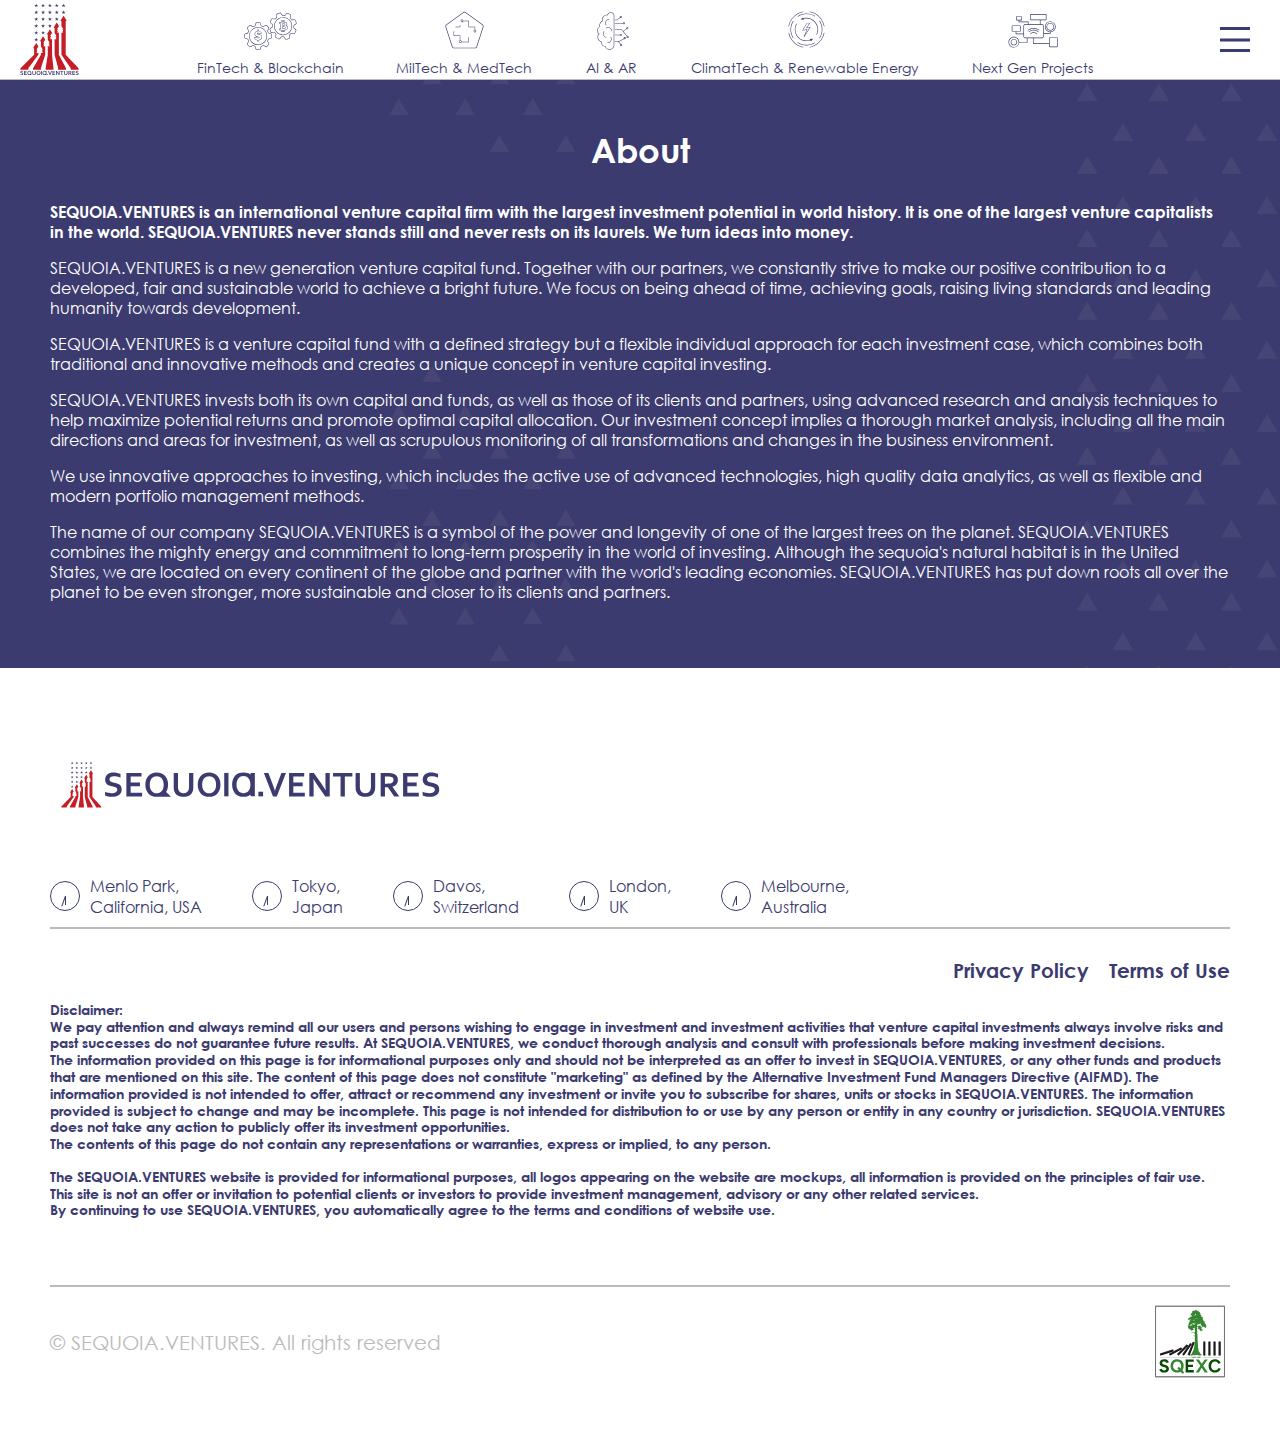
==== commit 4f7325e0: "first commit" ====
--- a/about.html
+++ b/about.html
@@ -6,6 +6,7 @@
     <meta name="viewport" content="width=device-width, initial-scale=1.0">
     <title>About | Sequoia.Ventures</title>
     <link rel="stylesheet" href="./style.css">
+    <link rel="shortcut icon" href="favicon.ico" type="image/x-icon">
 </head>
 
 <body>
@@ -313,7 +314,7 @@
                                         </g>
                                     </svg>
                                 </div>
-                                <span class="header-nav__item_text">ClimatTech & Alternative Energy</span>
+                                <span class="header-nav__item_text">ClimatTech & Renewable Energy</span>
                             </a></li>
                         <li class="header-nav__item"><a href="./index.html#block5">
                                 <div class="header-nav__item_img">
--- a/style.css
+++ b/style.css
@@ -150,6 +150,16 @@
     align-items: center;
 }
 
+.header {
+    transition: all 0.25s;
+}
+
+.homePage.look .header {
+    overflow: hidden;
+    opacity: 0;
+}
+
+
 /* Preloader */
 .preloader {
     padding-top: var(--headerHaight);
@@ -1238,10 +1248,6 @@
         font-size: 12px;
     }
 
-    .map-main {
-        width: 120%;
-    }
-
     /* АНИМАЦИИ */
     .content-block__img .move-right,
     .content-block__img .move-left,
@@ -1251,7 +1257,11 @@
 }
 
 #main-map {
-    width: 120%; 
+    width: 108%; 
+}
+
+.svg-blockchain {
+    width: 255.63px;
 }
 .svg-index {
     position: relative;
@@ -1266,8 +1276,10 @@
     #main-map {
         width: 104%; 
     }
-    .svg-blockchain {
-        width: 255px;
-    }
-}
-
+
+}
+
+.principles-item__photo  {
+    width: 200px;
+    height: 198.42px;
+}
